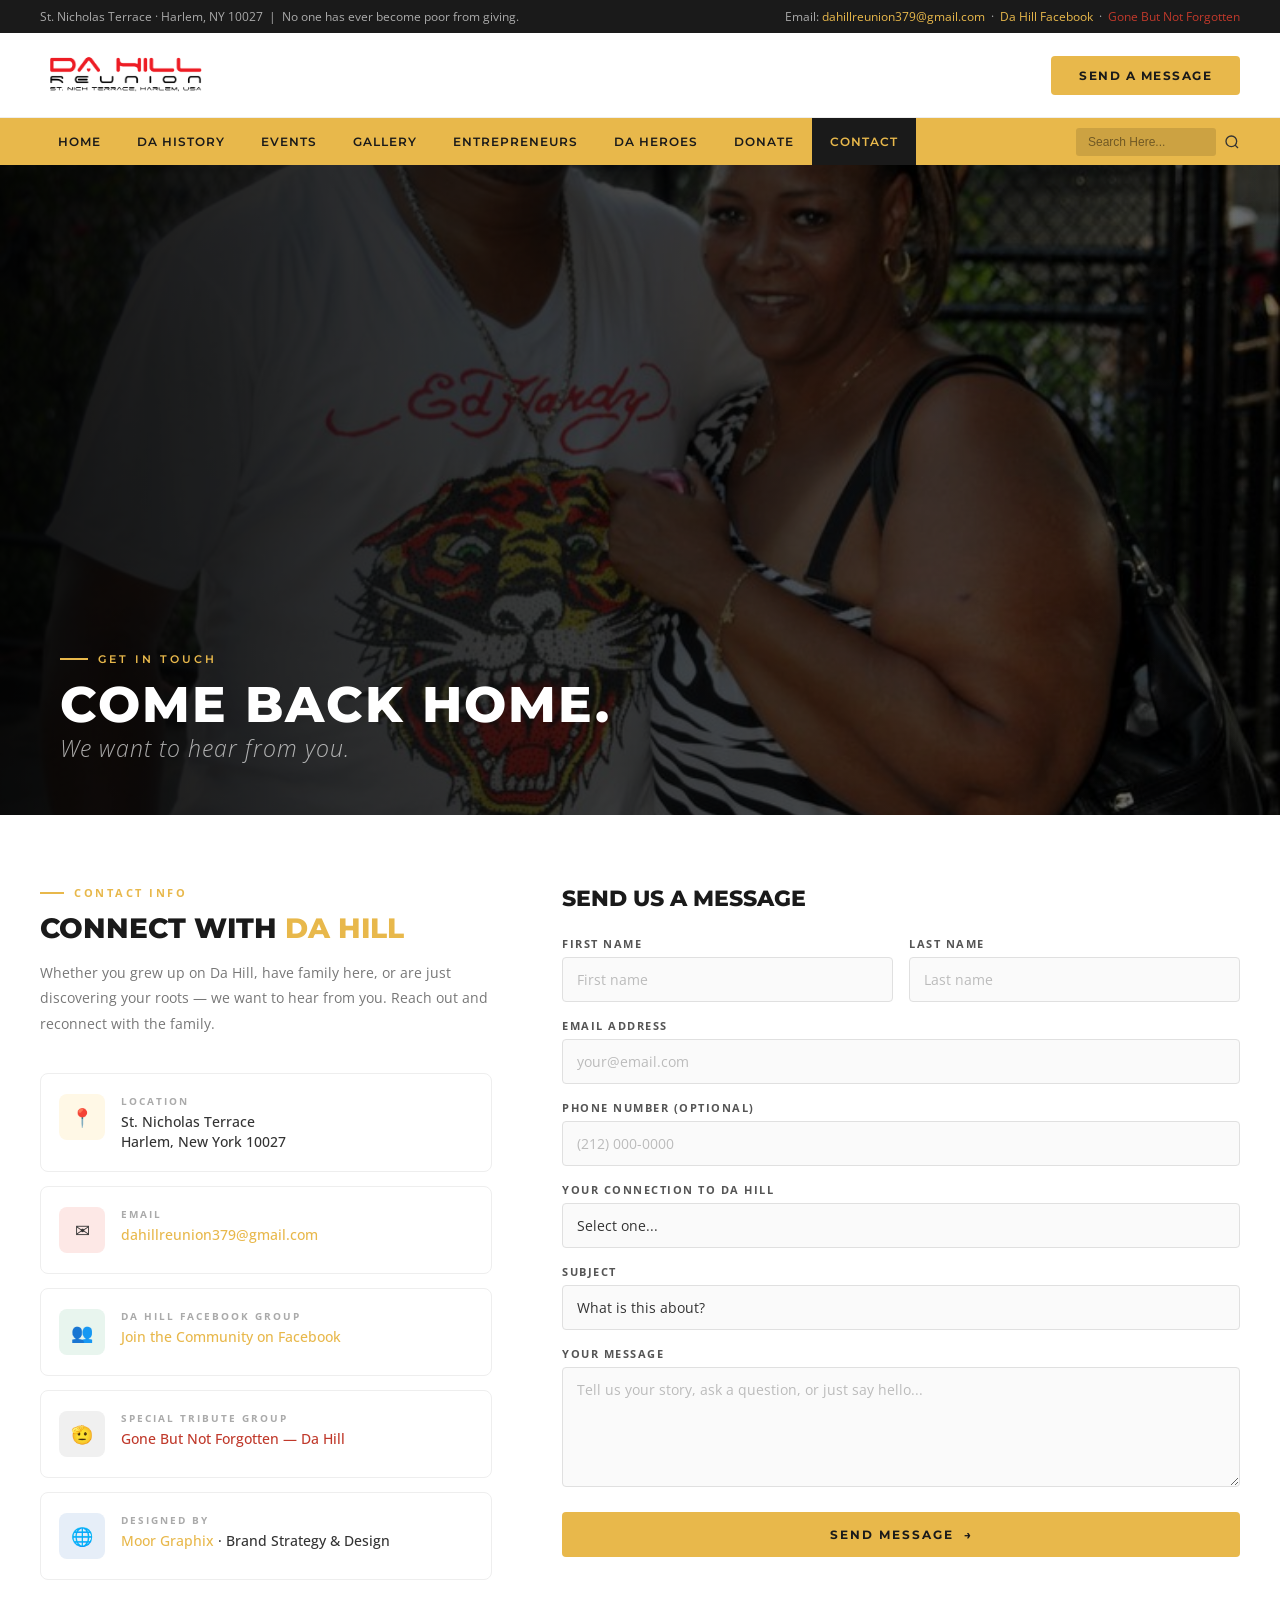
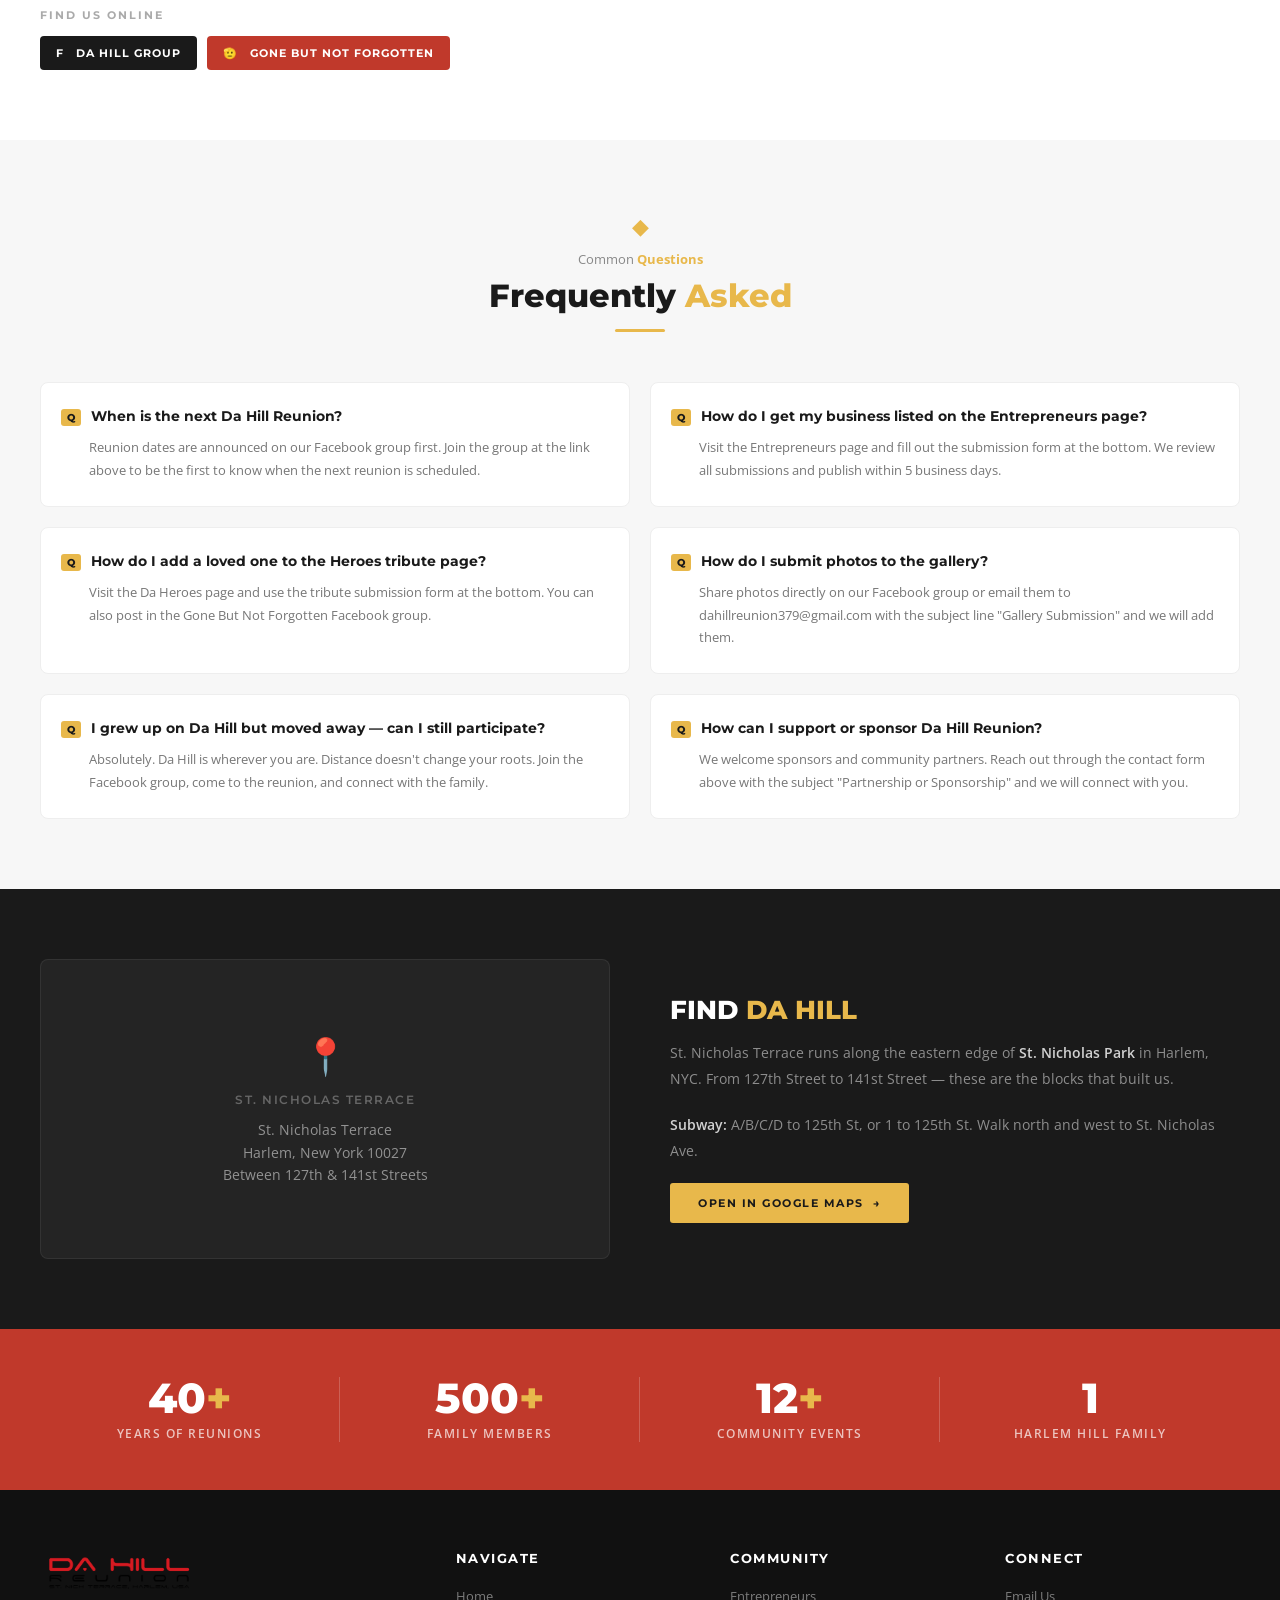
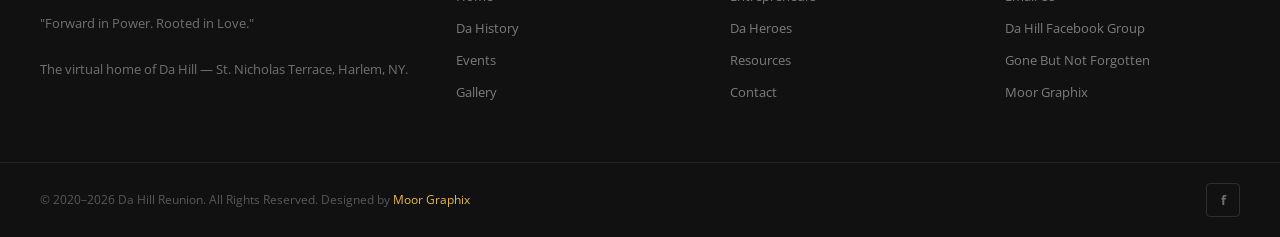
==== pages/contact.html @ cf06244f "Fix carousel paths + donate nav + update email" ====
<!DOCTYPE html>
<html lang="en">
<head>
  <meta charset="UTF-8"/>
  <meta name="viewport" content="width=device-width, initial-scale=1.0"/>
  <meta name="description" content="Contact Da Hill Reunion — Connect with the St. Nicholas Terrace community in Harlem, NY."/>
  <title>Contact — Da Hill Reunion</title>
  <!-- ═══ SEO / AEO / GEO / SCHEMA ═══ -->
  <meta name="robots" content="index, follow, max-snippet:-1, max-image-preview:large, max-video-preview:-1"/>
  <link rel="canonical" href="https://dahillreunion.com/pages/contact.html"/>
  <link rel="icon" type="image/x-icon" href="../favicon.ico"/>
  <link rel="icon" type="image/png" sizes="32x32" href="../images/favicon-32.png"/>
  <link rel="icon" type="image/png" sizes="16x16" href="../images/favicon-16.png"/>
  <link rel="icon" type="image/svg+xml" href="../images/favicon.svg"/>
  <link rel="apple-touch-icon" sizes="180x180" href="../apple-touch-icon.png"/>
  <meta name="theme-color" content="#1a1a1a"/>

  <!-- Open Graph -->
  <meta property="og:type" content="website"/>
  <meta property="og:site_name" content="Da Hill Reunion"/>
  <meta property="og:url" content="https://dahillreunion.com/pages/contact.html"/>
  <meta property="og:title" content="Contact Da Hill Reunion — Connect With St. Nicholas Terrace Harlem"/>
  <meta property="og:description" content="Get in touch with Da Hill Reunion. Connect with the St. Nicholas Terrace community in Harlem, share your story, or learn about the 2026 reunion."/>
  <meta property="og:image" content="https://dahillreunion.com/images/community-hero.jpg"/>
  <meta property="og:image:width" content="1200"/>
  <meta property="og:image:height" content="630"/>
  <meta property="og:locale" content="en_US"/>

  <!-- Twitter Card -->
  <meta name="twitter:card" content="summary_large_image"/>
  <meta name="twitter:title" content="Contact Da Hill Reunion — Connect With St. Nicholas Terrace Harlem"/>
  <meta name="twitter:description" content="Get in touch with Da Hill Reunion. Connect with the St. Nicholas Terrace community in Harlem, share your story, or learn about the 2026 reunion."/>
  <meta name="twitter:image" content="https://dahillreunion.com/images/community-hero.jpg"/>

  <!-- GEO -->
  <meta name="geo.region" content="US-NY"/>
  <meta name="geo.placename" content="Harlem, New York"/>
  <meta name="geo.position" content="40.8199;-73.9514"/>
  <meta name="ICBM" content="40.8199, -73.9514"/>

  <!-- Schema JSON-LD -->
  <script type="application/ld+json">
  {
    "@context":"https://schema.org",
    "@graph":[
      {"@type":"ContactPage","name":"Contact Da Hill Reunion","url":"https://dahillreunion.com/pages/contact.html","publisher":{"@id":"https://dahillreunion.com/#organization"}},
      {"@type":"FAQPage","mainEntity":[
        {"@type":"Question","name":"What community reunions are happening in Harlem?","acceptedAnswer":{"@type":"Answer","text":"The Da Hill Reunion is one of Harlem's premier annual community reunions, held on St. Nicholas Terrace. The 2026 reunion runs August 28-30 featuring live hip-hop with The Treacherous Three and Kool Mo Dee, community gatherings, and family events."}},
        {"@type":"Question","name":"When is the next Da Hill Reunion?","acceptedAnswer":{"@type":"Answer","text":"Da Hill Reunion 2026 is a 3-day weekend event August 28-30, 2026. Friday Meet and Greet at Softrio's Restaurant, Saturday Festival featuring The Treacherous Three with Kool Mo Dee, Sunday Brunch hosted by Stacy Thomas."}},
        {"@type":"Question","name":"Where is St. Nicholas Terrace in Harlem?","acceptedAnswer":{"@type":"Answer","text":"St. Nicholas Terrace, known as Da Hill, runs along the eastern edge of St. Nicholas Park in Harlem, New York City between 127th and 141st Streets."}},
        {"@type":"Question","name":"How can I support Da Hill Reunion?","acceptedAnswer":{"@type":"Answer","text":"You can donate at dahillreunion.com/pages/donate.html. 100% of donations go to the mission — food, music, permits and youth activities — powered by Zeffy with no platform fees."}}
      ]}
    ]}
  </script>
  <!-- ═══ END SEO ═══ -->
  <link rel="stylesheet" href="../css/style.css"/>
  <style>
    .contact-hero {
      position: relative; height: 650px; overflow: hidden;
    }
    .contact-hero img {
      width: 100%; height: 100%; object-fit: cover;
      object-position: center 35%; filter: brightness(0.45);
    }
    .contact-hero-overlay {
      position: absolute; inset: 0;
      background: linear-gradient(to right, rgba(0,0,0,0.85) 0%, rgba(0,0,0,0.3) 60%, transparent 100%);
    }
    .contact-hero-content {
      position: absolute; bottom: 55px; left: 60px; max-width: 560px;
    }
    .contact-hero-tag {
      font-family: 'Montserrat', sans-serif; font-weight: 600;
      font-size: 11px; letter-spacing: 3px; text-transform: uppercase;
      color: #e8b84b; margin-bottom: 14px;
      display: flex; align-items: center; gap: 10px;
    }
    .contact-hero-tag::before { content: ''; display: block; width: 28px; height: 2px; background: #e8b84b; }
    .contact-hero-title {
      font-family: 'Montserrat', sans-serif; font-weight: 800;
      font-size: 50px; color: #fff; line-height: 1.0;
      text-transform: uppercase; letter-spacing: 2px;
    }
    .contact-hero-title em {
      display: block; font-style: italic;
      font-family: 'Open Sans', sans-serif; font-weight: 300;
      font-size: 0.45em; text-transform: none; letter-spacing: 1px;
      color: rgba(255,255,255,0.65); margin-top: 8px;
    }

    /* MAIN CONTACT LAYOUT */
    .contact-main { background: #fff; padding: 70px 0; }
    .contact-layout {
      display: grid; grid-template-columns: 1fr 1.5fr;
      gap: 70px; align-items: start;
      max-width: 1280px; margin: 0 auto; padding: 0 40px;
    }

    /* LEFT INFO */
    .contact-info-col {}
    .contact-info-col h2 {
      font-family: 'Montserrat', sans-serif; font-weight: 800;
      font-size: 28px; color: #1a1a1a; text-transform: uppercase;
      margin-bottom: 14px; line-height: 1.2;
    }
    .contact-info-col h2 em { font-style: normal; color: #e8b84b; }
    .contact-info-col > p {
      font-size: 14px; color: #777; line-height: 1.85; margin-bottom: 36px;
    }

    .contact-info-card {
      display: flex; align-items: flex-start; gap: 16px;
      padding: 20px 18px; border-radius: 8px;
      border: 1px solid #eee; margin-bottom: 14px;
      transition: border-color 0.2s, box-shadow 0.2s;
    }
    .contact-info-card:hover {
      border-color: #e8b84b;
      box-shadow: 0 4px 16px rgba(232,184,75,0.1);
    }
    .contact-info-card-icon {
      width: 46px; height: 46px; border-radius: 8px;
      display: flex; align-items: center; justify-content: center;
      font-size: 18px; flex-shrink: 0;
    }
    .ci-gold  { background: #fff8e6; }
    .ci-red   { background: #fde8e6; }
    .ci-green { background: #e8f5ee; }
    .ci-blue  { background: #e6eef8; }
    .ci-dark  { background: #f0f0f0; }

    .contact-info-card-label {
      font-size: 10px; font-weight: 700; letter-spacing: 2px;
      text-transform: uppercase; color: #aaa; margin-bottom: 4px; display: block;
    }
    .contact-info-card-value {
      font-size: 14px; color: #333; font-weight: 500; line-height: 1.4;
    }
    .contact-info-card-value a { color: #e8b84b; }
    .contact-info-card-value a:hover { text-decoration: underline; }
    .contact-tribute-link {
      color: #c0392b !important;
    }

    /* SOCIAL LINKS */
    .social-section { margin-top: 28px; }
    .social-section h4 {
      font-family: 'Montserrat', sans-serif; font-weight: 700;
      font-size: 11px; letter-spacing: 2px; text-transform: uppercase;
      color: #aaa; margin-bottom: 14px;
    }
    .social-links { display: flex; gap: 10px; flex-wrap: wrap; }
    .social-link {
      display: flex; align-items: center; gap: 8px;
      background: #1a1a1a; color: #fff;
      font-family: 'Montserrat', sans-serif; font-weight: 700;
      font-size: 11px; letter-spacing: 1px; text-transform: uppercase;
      padding: 10px 16px; border-radius: 4px;
      transition: background 0.2s;
    }
    .social-link:hover { background: #e8b84b; color: #1a1a1a; }
    .social-link.tribute { background: #c0392b; }
    .social-link.tribute:hover { background: #a93226; color: #fff; }

    /* FORM */
    .contact-form-col {}
    .contact-form-col h3 {
      font-family: 'Montserrat', sans-serif; font-weight: 800;
      font-size: 22px; color: #1a1a1a; text-transform: uppercase;
      margin-bottom: 24px;
    }
    .form-row { margin-bottom: 16px; }
    .form-row label {
      display: block; font-size: 11px; font-weight: 700;
      letter-spacing: 1.5px; text-transform: uppercase; color: #555; margin-bottom: 6px;
    }
    .form-row input, .form-row textarea, .form-row select {
      width: 100%; background: #fafafa; border: 1px solid #e0e0e0;
      border-radius: 4px; padding: 12px 14px;
      font-family: 'Open Sans', sans-serif; font-size: 14px; color: #333;
      outline: none; transition: border-color 0.2s, box-shadow 0.2s; appearance: none;
    }
    .form-row input:focus, .form-row textarea:focus, .form-row select:focus {
      border-color: #e8b84b; box-shadow: 0 0 0 3px rgba(232,184,75,0.1); background: #fff;
    }
    .form-row textarea { resize: vertical; min-height: 120px; }
    .form-row input::placeholder, .form-row textarea::placeholder { color: #bbb; }
    .form-grid-2 { display: grid; grid-template-columns: 1fr 1fr; gap: 16px; }
    .form-submit {
      width: 100%; background: #e8b84b; color: #1a1a1a; border: none;
      border-radius: 4px; padding: 15px;
      font-family: 'Montserrat', sans-serif; font-weight: 700;
      font-size: 12px; letter-spacing: 2px; text-transform: uppercase;
      cursor: pointer; transition: background 0.2s; margin-top: 4px;
    }
    .form-submit:hover { background: #d4a33a; }
    .form-success {
      display: none; background: #e8f5ee; border: 1px solid #27ae60;
      border-radius: 4px; padding: 16px; margin-top: 16px;
      font-size: 14px; color: #27ae60; font-weight: 600; text-align: center;
    }

    /* FAQ SECTION */
    .faq-section { background: #f7f7f7; padding: 70px 0; }
    .faq-grid {
      display: grid; grid-template-columns: 1fr 1fr;
      gap: 20px; margin-top: 40px;
    }
    .faq-item {
      background: #fff; border: 1px solid #eee; border-radius: 8px;
      padding: 24px 20px; transition: border-color 0.2s;
    }
    .faq-item:hover { border-color: #e8b84b; }
    .faq-q {
      font-family: 'Montserrat', sans-serif; font-weight: 700;
      font-size: 14px; color: #1a1a1a; margin-bottom: 10px;
      display: flex; align-items: flex-start; gap: 10px;
    }
    .faq-q::before {
      content: 'Q'; background: #e8b84b; color: #1a1a1a;
      font-size: 10px; font-weight: 800; padding: 2px 6px;
      border-radius: 3px; flex-shrink: 0; margin-top: 2px;
    }
    .faq-a { font-size: 13px; color: #777; line-height: 1.75; padding-left: 28px; }

    /* MAP PLACEHOLDER */
    .map-section { background: #1a1a1a; padding: 70px 0; }
    .map-inner {
      max-width: 1280px; margin: 0 auto; padding: 0 40px;
      display: grid; grid-template-columns: 1fr 1fr; gap: 60px; align-items: center;
    }
    .map-placeholder {
      background: #242424; border: 1px solid rgba(255,255,255,0.07);
      border-radius: 8px; height: 300px;
      display: flex; flex-direction: column;
      align-items: center; justify-content: center; gap: 12px;
    }
    .map-placeholder-icon { font-size: 36px; color: #e8b84b; }
    .map-placeholder-text {
      font-family: 'Montserrat', sans-serif; font-weight: 600;
      font-size: 12px; letter-spacing: 1.5px; text-transform: uppercase;
      color: rgba(255,255,255,0.3);
    }
    .map-placeholder-addr {
      font-size: 14px; color: rgba(255,255,255,0.5); text-align: center; line-height: 1.6;
    }
    .map-text h3 {
      font-family: 'Montserrat', sans-serif; font-weight: 800;
      font-size: 26px; color: #fff; text-transform: uppercase; margin-bottom: 14px;
    }
    .map-text h3 em { font-style: normal; color: #e8b84b; }
    .map-text p { font-size: 14px; color: rgba(255,255,255,0.5); line-height: 1.85; margin-bottom: 20px; }
    .map-text p strong { color: rgba(255,255,255,0.8); font-weight: 600; }

    /* REVEAL */
    .reveal { opacity: 0; transform: translateY(24px); transition: opacity 0.65s ease, transform 0.65s ease; }
    .reveal.visible { opacity: 1; transform: translateY(0); }
    .reveal-d1 { transition-delay: 0.1s; }

    @media (max-width: 960px) {
      .contact-hero-content { left: 30px; }
      .contact-hero-title { font-size: 36px; }
      .contact-layout { grid-template-columns: 1fr; gap: 48px; }
      .faq-grid { grid-template-columns: 1fr; }
      .map-inner { grid-template-columns: 1fr; gap: 36px; }
    }
    @media (max-width: 600px) {
      .contact-hero { height: 420px; }
      .contact-hero-title { font-size: 28px; }
      .contact-hero-content { left: 20px; }
      .form-grid-2 { grid-template-columns: 1fr; }
      .contact-layout { padding: 0 20px; }
    }
  </style>
</head>
<body>
<a href="#main-content" class="skip-link" style="position:absolute;top:-40px;left:0;background:#e8b84b;color:#1a1a1a;padding:8px 16px;font-family:'Montserrat',sans-serif;font-weight:700;font-size:12px;letter-spacing:1px;text-transform:uppercase;z-index:9999;transition:top 0.2s;" onfocus="this.style.top='0'" onblur="this.style.top='-40px'">Skip to Main Content</a>

<div class="topbar">
  <span>St. Nicholas Terrace &middot; Harlem, NY 10027 &nbsp;|&nbsp; No one has ever become poor from giving.</span>
  <span class="topbar-right">
    Email: <a href="mailto:dahillreunion379@gmail.com">dahillreunion379@gmail.com</a>
    &nbsp;&middot;&nbsp;
    <a href="https://www.facebook.com/groups/391650975569064/" target="_blank" rel="noopener">Da Hill Facebook</a>
    &nbsp;&middot;&nbsp;
    <a href="https://www.facebook.com/groups/718801411593854/" target="_blank" rel="noopener" style="color:#c0392b;">Gone But Not Forgotten</a>
  </span>
</div>

<header class="site-header">
  <a href="../index.html" class="logo">
    <img src="../images/logo.png" alt="Da Hill Reunion" class="logo-img"/>
  </a>
  <a href="#contact-form" class="header-cta">Send a Message</a>
</header>

<nav class="main-nav">
  <div class="nav-inner">
    <!-- Mobile logo -->
    <a href="../index.html" class="nav-mobile-logo" aria-label="Da Hill Reunion Home">
      <img src="../images/logo.png" alt="Da Hill Reunion"/>
    </a>
    <ul class="nav-links" id="navLinks">
      <li><a href="../index.html">Home</a></li>
      <li><a href="history.html">Da History</a></li>
      <li><a href="events.html">Events</a></li>
      <li><a href="gallery.html">Gallery</a></li>
      <li><a href="entrepreneurs.html">Entrepreneurs</a></li>
      <li><a href="heroes.html">Da Heroes</a></li>
      <li><a href="donate.html">Donate</a></li>
      <li><a href="contact.html" class="active">Contact</a></li>
    </ul>
    <div class="nav-search">
      <input type="text" placeholder="Search Here..." aria-label="Search Da Hill Reunion" id="site-search" name="s"/>
      <svg width="16" height="16" viewBox="0 0 24 24" fill="none" stroke="currentColor" stroke-width="2"><circle cx="11" cy="11" r="8"/><path d="m21 21-4.35-4.35"/></svg>
    </div>
    <button class="nav-toggle" id="navToggle" aria-label="Menu">
      <span></span><span></span><span></span>
    </button>
  </div>
</nav>

<main id="main-content">

<!-- HERO -->
<div class="contact-hero">
  <img src="../images/community-couple-crown.jpg" alt="Da Hill Contact"/>
  <div class="contact-hero-overlay"></div>
  <div class="contact-hero-content">
    <div class="contact-hero-tag">Get In Touch</div>
    <h1 class="contact-hero-title">
      Come Back Home.
      <em>We want to hear from you.</em>
    </h1>
  </div>
</div>

<!-- MAIN CONTACT -->
<section class="contact-main" id="contact-form">
  <div class="contact-layout">

    <!-- LEFT -->
    <div class="contact-info-col reveal">
      <div class="section-label" style="display:flex;align-items:center;gap:10px;font-size:11px;font-weight:700;letter-spacing:2.5px;text-transform:uppercase;color:#e8b84b;margin-bottom:12px;">
        <span style="width:24px;height:2px;background:#e8b84b;display:inline-block;"></span>
        Contact Info
      </div>
      <h2>Connect With <em>Da Hill</em></h2>
      <p>Whether you grew up on Da Hill, have family here, or are just discovering your roots — we want to hear from you. Reach out and reconnect with the family.</p>

      <div class="contact-info-card">
        <div class="contact-info-card-icon ci-gold">&#128205;</div>
        <div>
          <span class="contact-info-card-label">Location</span>
          <div class="contact-info-card-value">St. Nicholas Terrace<br>Harlem, New York 10027</div>
        </div>
      </div>

      <div class="contact-info-card">
        <div class="contact-info-card-icon ci-red">&#9993;</div>
        <div>
          <span class="contact-info-card-label">Email</span>
          <div class="contact-info-card-value"><a href="mailto:dahillreunion379@gmail.com">dahillreunion379@gmail.com</a></div>
        </div>
      </div>

      <div class="contact-info-card">
        <div class="contact-info-card-icon ci-green">&#128101;</div>
        <div>
          <span class="contact-info-card-label">Da Hill Facebook Group</span>
          <div class="contact-info-card-value"><a href="https://www.facebook.com/groups/391650975569064/" target="_blank" rel="noopener">Join the Community on Facebook</a></div>
        </div>
      </div>

      <div class="contact-info-card">
        <div class="contact-info-card-icon ci-dark">&#129761;</div>
        <div>
          <span class="contact-info-card-label">Special Tribute Group</span>
          <div class="contact-info-card-value"><a href="https://www.facebook.com/groups/718801411593854/" target="_blank" rel="noopener" class="contact-tribute-link">Gone But Not Forgotten — Da Hill</a></div>
        </div>
      </div>

      <div class="contact-info-card">
        <div class="contact-info-card-icon ci-blue">&#127760;</div>
        <div>
          <span class="contact-info-card-label">Designed By</span>
          <div class="contact-info-card-value"><a href="https://www.moorgraphix.com" target="_blank" rel="noopener">Moor Graphix</a> · Brand Strategy &amp; Design</div>
        </div>
      </div>

      <div class="social-section">
        <h4>Find Us Online</h4>
        <div class="social-links">
          <a href="https://www.facebook.com/groups/391650975569064/" target="_blank" rel="noopener" class="social-link">f &nbsp; Da Hill Group</a>
          <a href="https://www.facebook.com/groups/718801411593854/" target="_blank" rel="noopener" class="social-link tribute">&#129761; &nbsp; Gone But Not Forgotten</a>
        </div>
      </div>
    </div>

    <!-- FORM -->
    <div class="contact-form-col reveal reveal-d1">
      <h3>Send Us a Message</h3>
      <form action="https://formspree.io/f/mjgdkwvg" method="POST" id="contact-form-el">
      <div class="form-grid-2">
        <div class="form-row"><label for="contact-first">First Name</label><input type="text" id="contact-first" name="first_name" placeholder="First name" autocomplete="given-name"/></div>
        <div class="form-row"><label for="contact-last">Last Name</label><input type="text" id="contact-last" name="last_name" placeholder="Last name" autocomplete="family-name"/></div>
      </div>
      <div class="form-row"><label for="contact-email">Email Address</label><input type="email" id="contact-email" name="email" placeholder="your@email.com" autocomplete="email"/></div>
      <div class="form-row"><label for="contact-phone">Phone Number (Optional)</label><input type="tel" id="contact-phone" name="phone" placeholder="(212) 000-0000" autocomplete="tel"/></div>
      <div class="form-row">
        <label for="contact-connection">Your Connection to Da Hill</label>
        <select id="contact-connection" name="connection">
          <option value="" disabled selected>Select one...</option>
          <option>Grew up on Da Hill</option>
          <option>Family member of a resident</option>
          <option>Friend of the community</option>
          <option>Discovering my roots</option>
          <option>Community organization or partner</option>
          <option>Media inquiry</option>
          <option>Other</option>
        </select>
      </div>
      <div class="form-row">
        <label for="contact-subject">Subject</label>
        <select id="contact-subject" name="subject">
          <option value="" disabled selected>What is this about?</option>
          <option>General inquiry</option>
          <option>Reunion information</option>
          <option>Entrepreneur listing</option>
          <option>Hero tribute submission</option>
          <option>Photo submission</option>
          <option>Community resource</option>
          <option>Partnership or sponsorship</option>
          <option>Other</option>
        </select>
      </div>
      <div class="form-row"><label for="contact-message">Your Message</label><textarea id="contact-message" name="message" placeholder="Tell us your story, ask a question, or just say hello..."></textarea></div>
      <input type="hidden" name="_subject" value="New Message — Da Hill Reunion Contact"/>
        <input type="hidden" name="_next" value="https://dahillreunion.com/pages/contact.html?success=true"/>
        <button type="submit" class="form-submit">Send Message &nbsp;&#8594;</button>
      <div class="form-success" id="contactSuccess" style="display:none;">&#10003; &nbsp; Message received! We will be in touch within 3–5 business days.</div>
      </form>
    </div>
  </div>
</section>

<!-- FAQ -->
<section class="faq-section">
  <div class="section-wrap">
    <div class="section-header reveal">
      <div class="section-icon">&#9670;</div>
      <p class="section-tag">Common <strong>Questions</strong></p>
      <h2 class="section-title">Frequently <em>Asked</em></h2>
      <div class="section-divider"></div>
    </div>
    <div class="faq-grid">
      <div class="faq-item reveal">
        <div class="faq-q">When is the next Da Hill Reunion?</div>
        <p class="faq-a">Reunion dates are announced on our Facebook group first. Join the group at the link above to be the first to know when the next reunion is scheduled.</p>
      </div>
      <div class="faq-item reveal reveal-d1">
        <div class="faq-q">How do I get my business listed on the Entrepreneurs page?</div>
        <p class="faq-a">Visit the Entrepreneurs page and fill out the submission form at the bottom. We review all submissions and publish within 5 business days.</p>
      </div>
      <div class="faq-item reveal">
        <div class="faq-q">How do I add a loved one to the Heroes tribute page?</div>
        <p class="faq-a">Visit the Da Heroes page and use the tribute submission form at the bottom. You can also post in the Gone But Not Forgotten Facebook group.</p>
      </div>
      <div class="faq-item reveal reveal-d1">
        <div class="faq-q">How do I submit photos to the gallery?</div>
        <p class="faq-a">Share photos directly on our Facebook group or email them to dahillreunion379@gmail.com with the subject line "Gallery Submission" and we will add them.</p>
      </div>
      <div class="faq-item reveal">
        <div class="faq-q">I grew up on Da Hill but moved away — can I still participate?</div>
        <p class="faq-a">Absolutely. Da Hill is wherever you are. Distance doesn't change your roots. Join the Facebook group, come to the reunion, and connect with the family.</p>
      </div>
      <div class="faq-item reveal reveal-d1">
        <div class="faq-q">How can I support or sponsor Da Hill Reunion?</div>
        <p class="faq-a">We welcome sponsors and community partners. Reach out through the contact form above with the subject "Partnership or Sponsorship" and we will connect with you.</p>
      </div>
    </div>
  </div>
</section>

<!-- MAP SECTION -->
<section class="map-section">
  <div class="map-inner">
    <div class="reveal">
      <div class="map-placeholder">
        <div class="map-placeholder-icon">&#128205;</div>
        <div class="map-placeholder-text">St. Nicholas Terrace</div>
        <div class="map-placeholder-addr">St. Nicholas Terrace<br>Harlem, New York 10027<br>Between 127th &amp; 141st Streets</div>
      </div>
    </div>
    <div class="map-text reveal reveal-d1">
      <h3>Find <em>Da Hill</em></h3>
      <p>
        St. Nicholas Terrace runs along the eastern edge of <strong>St. Nicholas Park</strong> in Harlem, NYC. From 127th Street to 141st Street — these are the blocks that built us.
      </p>
      <p>
        <strong>Subway:</strong> A/B/C/D to 125th St, or 1 to 125th St. Walk north and west to St. Nicholas Ave.
      </p>
      <a href="https://maps.google.com/?q=St+Nicholas+Terrace+Harlem+New+York" target="_blank" rel="noopener" class="btn btn-gold">Open in Google Maps &nbsp;&#8594;</a>
    </div>
  </div>
</section>

<!-- STATS -->
<section class="stats-strip">
  <div class="stats-inner">
    <div class="stat-item"><div class="stat-num">40<span class="stat-plus">+</span></div><div class="stat-label">Years of Reunions</div></div>
    <div class="stat-item"><div class="stat-num">500<span class="stat-plus">+</span></div><div class="stat-label">Family Members</div></div>
    <div class="stat-item"><div class="stat-num">12<span class="stat-plus">+</span></div><div class="stat-label">Community Events</div></div>
    <div class="stat-item"><div class="stat-num">1</div><div class="stat-label">Harlem Hill Family</div></div>
  </div>
</section>

</main>

<footer>
  <div class="footer-top">
    <div>
      <span class="footer-brand-logo"><img src="../images/logo.png" alt="Da Hill Reunion"/></span>
      <p class="footer-brand-desc">"Forward in Power. Rooted in Love."<br><br>The virtual home of Da Hill — St. Nicholas Terrace, Harlem, NY.</p>
    </div>
    <div class="footer-col"><p class="footer-col-heading">Navigate</p><ul><li><a href="../index.html">Home</a></li><li><a href="history.html">Da History</a></li><li><a href="events.html">Events</a></li><li><a href="gallery.html">Gallery</a></li></ul></div>
    <div class="footer-col"><p class="footer-col-heading">Community</p><ul><li><a href="entrepreneurs.html">Entrepreneurs</a></li><li><a href="heroes.html">Da Heroes</a></li><li><a href="../index.html#resources">Resources</a></li><li><a href="contact.html">Contact</a></li></ul></div>
    <div class="footer-col"><p class="footer-col-heading">Connect</p><ul>
      <li><a href="mailto:dahillreunion379@gmail.com">Email Us</a></li>
      <li><a href="https://www.facebook.com/groups/391650975569064/" target="_blank" rel="noopener">Da Hill Facebook Group</a></li>
      <li><a href="https://www.facebook.com/groups/718801411593854/" target="_blank" rel="noopener">Gone But Not Forgotten</a></li>
      <li><a href="https://www.moorgraphix.com" target="_blank" rel="noopener">Moor Graphix</a></li>
    </ul></div>
  </div>
  <div class="footer-bottom">
    <p class="footer-copy">&copy; 2020&ndash;2026 Da Hill Reunion. All Rights Reserved. Designed by <a href="https://www.moorgraphix.com" target="_blank" rel="noopener">Moor Graphix</a></p>
    <div class="footer-social"><a href="https://www.facebook.com/groups/391650975569064/" target="_blank" rel="noopener" aria-label="Facebook">f</a></div>
  </div>
</footer>

<script src="../js/main.js"></script>
<script>
  function submitContact(e) {
    e.preventDefault();
    const s = document.getElementById('contactSuccess');
    s.style.display = 'block';
    s.scrollIntoView({ behavior: 'smooth', block: 'nearest' });
  }
</script>
<script>
  // Formspree success handler
  (function() {
    if (window.location.search.includes('success=true')) {
      const msgs = document.querySelectorAll('.form-success, .mf-success');
      msgs.forEach(m => {
        m.style.display = 'block';
        m.scrollIntoView({ behavior: 'smooth', block: 'nearest' });
      });
      // Clean URL
      window.history.replaceState({}, '', window.location.pathname);
    }
  })();</script>
</body>
</html>
---- css/style.css ----
/* ═══════════════════════════════════════
   DA HILL REUNION — Global Stylesheet
   sidartifax-cpu.github.io/dahillreunion
═══════════════════════════════════════ */

@import url('https://fonts.googleapis.com/css2?family=Montserrat:wght@400;500;600;700;800&family=Open+Sans:ital,wght@0,300;0,400;0,600;1,400&display=swap');

*, *::before, *::after { box-sizing: border-box; margin: 0; padding: 0; }
html { scroll-behavior: smooth; }
body {
  font-family: 'Open Sans', sans-serif;
  font-weight: 400;
  color: #333;
  background: #fff;
  overflow-x: hidden;
}
img { display: block; max-width: 100%; }
a { text-decoration: none; color: inherit; }

/* ── VARIABLES ── */
:root {
  --gold:    #e8b84b;
  --gold-dk: #d4a33a;
  --red:     #c0392b;
  --green:   #27ae60;
  --navy:    #2c3e6b;
  --ink:     #1a1a1a;
  --smoke:   #777;
  --light:   #f7f7f7;
  --border:  #eee;
}

/* ── TOP BAR ── */
.topbar {
  background: var(--ink);
  color: #aaa;
  font-size: 12px;
  padding: 8px 40px;
  display: flex;
  justify-content: space-between;
  align-items: center;
  gap: 1rem;
}
.topbar a { color: var(--gold); }
.topbar a:hover { text-decoration: underline; }

/* ── HEADER ── */
.site-header {
  background: #fff;
  padding: 16px 40px;
  display: flex;
  align-items: center;
  justify-content: space-between;
  border-bottom: 1px solid var(--border);
}
.logo { display: flex; align-items: center; gap: 0; }
.logo-img {
  height: 52px;
  width: auto;
  display: block;
  /* logo is red on black — sits naturally on white header */
}
/* Keep fallback text hidden when image loads */
.logo-text { display: none; }
.header-cta {
  background: var(--gold); color: var(--ink);
  font-family: 'Montserrat', sans-serif;
  font-weight: 700; font-size: 12px;
  letter-spacing: 1.5px; text-transform: uppercase;
  padding: 12px 28px; border-radius: 4px;
  transition: background 0.2s;
}
.header-cta:hover { background: var(--gold-dk); }

/* ── NAV ── */
.main-nav {
  background: var(--gold);
  position: sticky; top: 0; z-index: 100;
  box-shadow: none;
  transition: box-shadow 0.3s;
}
.main-nav.scrolled { box-shadow: 0 4px 20px rgba(0,0,0,0.15); }
.nav-inner {
  display: flex; align-items: center;
  justify-content: space-between;
  padding: 0 40px;
  max-width: 1280px; margin: 0 auto;
}
.nav-links { display: flex; list-style: none; }
.nav-links a {
  display: block; padding: 16px 18px;
  font-family: 'Montserrat', sans-serif;
  font-weight: 600; font-size: 12px;
  letter-spacing: 1px; text-transform: uppercase;
  color: var(--ink); transition: background 0.2s, color 0.2s;
}
.nav-links a:hover,
.nav-links a.active { background: var(--ink); color: var(--gold); }
.nav-search { display: flex; align-items: center; gap: 8px; }
.nav-search input {
  background: rgba(0,0,0,0.12); border: none;
  border-radius: 3px; padding: 7px 12px;
  font-size: 12px; color: var(--ink); outline: none; width: 140px;
}
.nav-search input::placeholder { color: rgba(0,0,0,0.45); }
.nav-toggle {
  display: none; background: none; border: none;
  cursor: pointer; padding: 10px 0;
  flex-direction: column; gap: 5px;
}
.nav-toggle span {
  display: block; width: 22px; height: 2px;
  background: var(--ink); border-radius: 2px;
  transition: all 0.3s;
}
.nav-toggle.open span:nth-child(1) { transform: translateY(7px) rotate(45deg); }
.nav-toggle.open span:nth-child(2) { opacity: 0; }
.nav-toggle.open span:nth-child(3) { transform: translateY(-7px) rotate(-45deg); }

/* ── SECTION SHARED ── */
.section-wrap { max-width: 1280px; margin: 0 auto; padding: 0 40px; }
.section-header { text-align: center; margin-bottom: 50px; }
.section-icon { font-size: 22px; color: var(--gold); margin-bottom: 10px; }
.section-tag { font-size: 13px; color: #888; margin-bottom: 8px; }
.section-tag strong { color: var(--gold); }
.section-title {
  font-family: 'Montserrat', sans-serif;
  font-weight: 800; font-size: 32px; color: var(--ink);
}
.section-title em { font-style: normal; color: var(--gold); }
.section-divider {
  width: 50px; height: 3px;
  background: var(--gold); margin: 14px auto 0; border-radius: 2px;
}

/* ── PAGE HERO BANNER (inner pages) ── */
.page-hero {
  background: var(--ink);
  padding: 60px 40px;
  text-align: center;
  position: relative;
  overflow: hidden;
}
.page-hero::before {
  content: '';
  position: absolute; inset: 0;
  background: linear-gradient(135deg, rgba(232,184,75,0.08) 0%, transparent 60%);
  pointer-events: none;
}
.page-hero h1 {
  font-family: 'Montserrat', sans-serif;
  font-weight: 800; font-size: 40px;
  color: #fff; letter-spacing: 1px;
  text-transform: uppercase;
  position: relative; z-index: 1;
}
.page-hero h1 em { font-style: normal; color: var(--gold); }
.page-hero p {
  font-size: 14px; color: rgba(255,255,255,0.55);
  margin-top: 10px; position: relative; z-index: 1;
}
.breadcrumb {
  display: flex; align-items: center; justify-content: center;
  gap: 8px; margin-top: 14px;
  font-size: 12px; color: rgba(255,255,255,0.4);
  position: relative; z-index: 1;
}
.breadcrumb a { color: var(--gold); }
.breadcrumb a:hover { text-decoration: underline; }
.breadcrumb span { color: rgba(255,255,255,0.25); }

/* ── BUTTONS ── */
.btn {
  display: inline-flex; align-items: center; gap: 8px;
  font-family: 'Montserrat', sans-serif;
  font-weight: 700; font-size: 11px;
  letter-spacing: 1.5px; text-transform: uppercase;
  padding: 13px 28px; border-radius: 3px;
  border: none; cursor: pointer; transition: all 0.2s;
}
.btn-gold { background: var(--gold); color: var(--ink); }
.btn-gold:hover { background: var(--gold-dk); }
.btn-dark { background: var(--ink); color: #fff; }
.btn-dark:hover { background: #333; }
.btn-outline { background: transparent; color: #fff; border: 2px solid #fff; }
.btn-outline:hover { background: var(--gold); border-color: var(--gold); color: var(--ink); }
.btn-outline-dark { background: transparent; color: var(--ink); border: 2px solid var(--ink); }
.btn-outline-dark:hover { background: var(--ink); color: #fff; }

/* ── STATS STRIP ── */
.stats-strip { background: var(--red); padding: 48px 0; }
.stats-inner {
  display: grid; grid-template-columns: repeat(4, 1fr);
  max-width: 1280px; margin: 0 auto; padding: 0 40px;
}
.stat-item { text-align: center; padding: 0 20px; border-right: 1px solid rgba(255,255,255,0.2); }
.stat-item:last-child { border-right: none; }
.stat-num {
  font-family: 'Montserrat', sans-serif;
  font-weight: 800; font-size: 42px;
  color: #fff; line-height: 1; margin-bottom: 6px;
}
.stat-plus { color: var(--gold); }
.stat-label {
  font-size: 12px; font-weight: 600;
  letter-spacing: 1.5px; text-transform: uppercase;
  color: rgba(255,255,255,0.7);
}

/* ── FOOTER ── */
footer { background: #111; padding: 60px 0 0; }
.footer-top {
  display: grid; grid-template-columns: 1.6fr 1fr 1fr 1fr;
  gap: 40px; max-width: 1280px; margin: 0 auto;
  padding: 0 40px 50px;
  border-bottom: 1px solid rgba(255,255,255,0.07);
}
.footer-brand-logo {
  display: block;
  margin-bottom: 14px;
}
.footer-brand-logo img {
  height: 48px;
  width: auto;
  opacity: 0.9;
}
.footer-brand-desc {
  font-size: 13px; color: rgba(255,255,255,0.4); line-height: 1.8;
}
.footer-col-heading {
  font-family: 'Montserrat', sans-serif; font-weight: 700;
  font-size: 13px; letter-spacing: 1.5px; text-transform: uppercase;
  color: #fff; margin-bottom: 18px; margin-top: 0;
}
/* legacy h4 support */
.footer-col h4 {
  font-family: 'Montserrat', sans-serif; font-weight: 700;
  font-size: 13px; letter-spacing: 1.5px; text-transform: uppercase;
  color: #fff; margin-bottom: 18px;
}
.footer-col ul { list-style: none; }
.footer-col li { margin-bottom: 10px; }
.footer-col a { font-size: 13px; color: rgba(255,255,255,0.45); transition: color 0.2s; }
.footer-col a:hover { color: var(--gold); }
.footer-bottom {
  display: flex; align-items: center; justify-content: space-between;
  flex-wrap: wrap; gap: 12px;
  max-width: 1280px; margin: 0 auto; padding: 20px 40px;
}
.footer-copy { font-size: 12px; color: rgba(255,255,255,0.3); }
.footer-copy a { color: var(--gold); }
.footer-social { display: flex; gap: 8px; }
.footer-social a {
  width: 34px; height: 34px; border-radius: 4px;
  border: 1px solid rgba(255,255,255,0.12);
  display: flex; align-items: center; justify-content: center;
  font-size: 13px; font-weight: 700; color: rgba(255,255,255,0.4);
  transition: all 0.2s;
}
.footer-social a:hover { background: var(--gold); border-color: var(--gold); color: var(--ink); }

/* ── RESPONSIVE ── */
@media (max-width: 960px) {
  .topbar { padding: 8px 20px; }
  .site-header { padding: 14px 20px; }
  .nav-inner { padding: 0 20px; }
  .nav-toggle { display: flex; }
  .nav-links {
    display: none; position: absolute; top: 100%; left: 0; right: 0;
    background: var(--gold); flex-direction: column; z-index: 200;
  }
  .nav-links.open { display: flex; }
  .nav-links a { padding: 14px 20px; border-bottom: 1px solid rgba(0,0,0,0.08); }
  .nav-search { display: none; }
  .stats-inner { grid-template-columns: 1fr 1fr; gap: 24px; }
  .stat-item { border-right: none; }
  .footer-top { grid-template-columns: 1fr 1fr; gap: 28px; }
  .section-wrap { padding: 0 20px; }
}
@media (max-width: 600px) {
  .topbar .topbar-right { display: none; }
  .footer-top { grid-template-columns: 1fr; }
  .footer-bottom { flex-direction: column; text-align: center; }
  .stats-inner { grid-template-columns: 1fr 1fr; }
  .page-hero h1 { font-size: 28px; }
}

/* ── MOBILE NAV — logo left, hamburger right ── */
@media (max-width: 960px) {
  .nav-inner {
    display: flex;
    align-items: center;
    justify-content: space-between;
    padding: 0 20px;
    height: 100%;
    width: 100%;
  }
  .nav-mobile-logo {
    display: flex !important;
    align-items: center;
  }
  .nav-mobile-logo img {
    height: 36px;
    width: auto;
    display: block;
  }
  .nav-toggle {
    display: flex;
    margin-left: auto;
    order: 3;
  }
  .nav-links {
    order: 2;
  }
  .nav-search {
    display: none !important;
  }
}
@media (min-width: 961px) {
  .nav-mobile-logo { display: none !important; }
}
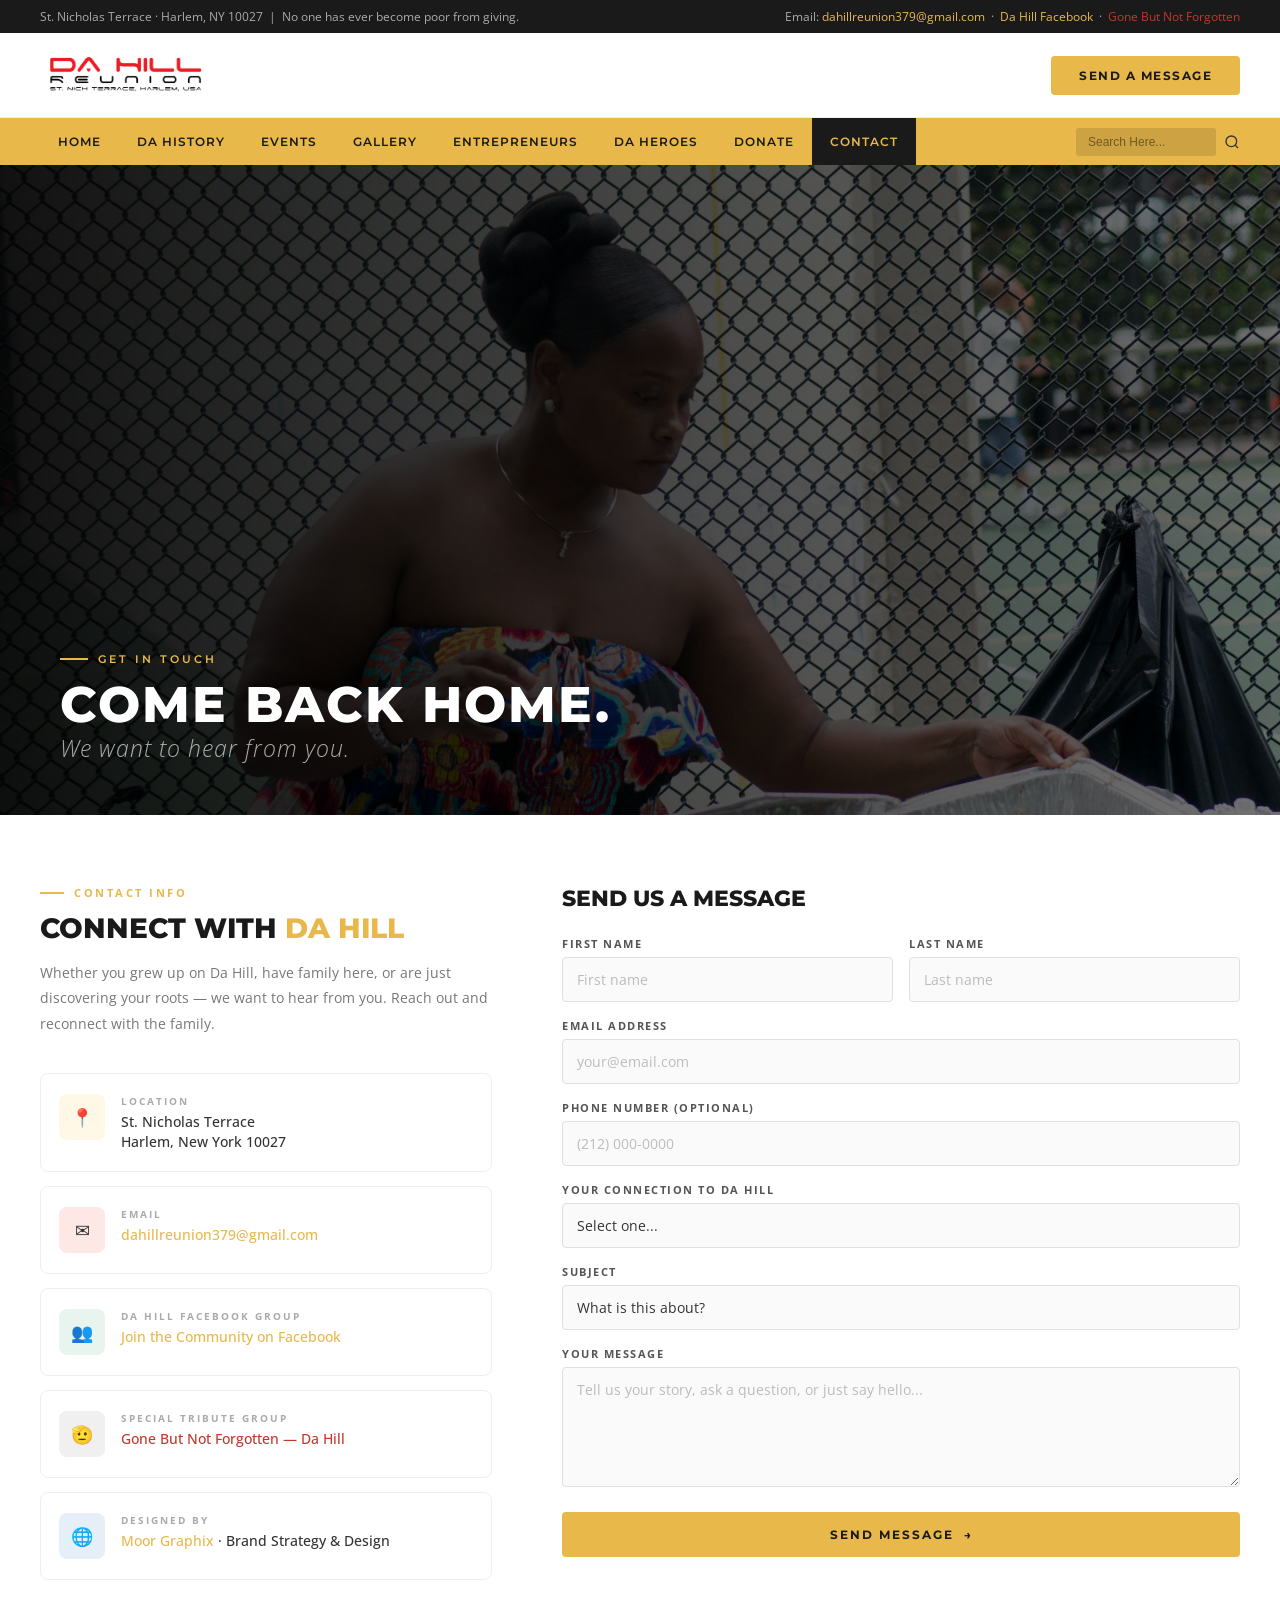
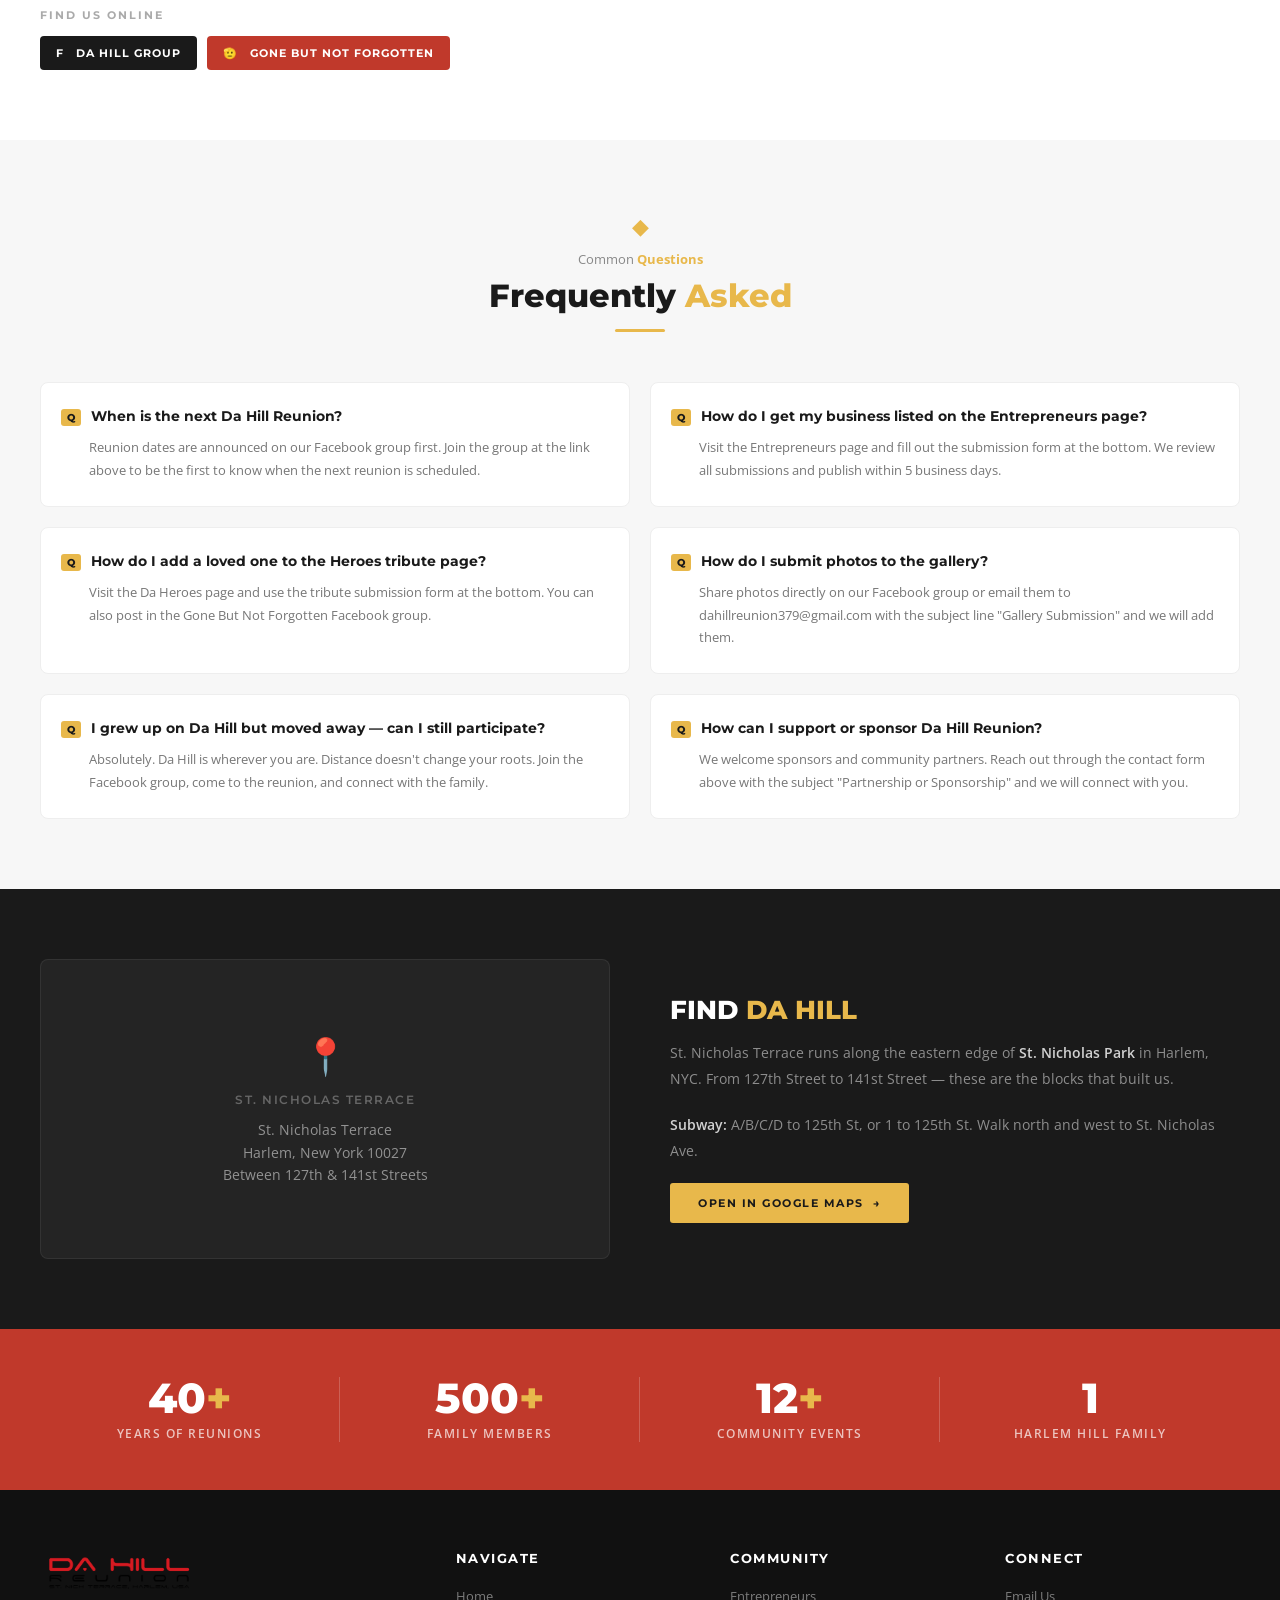
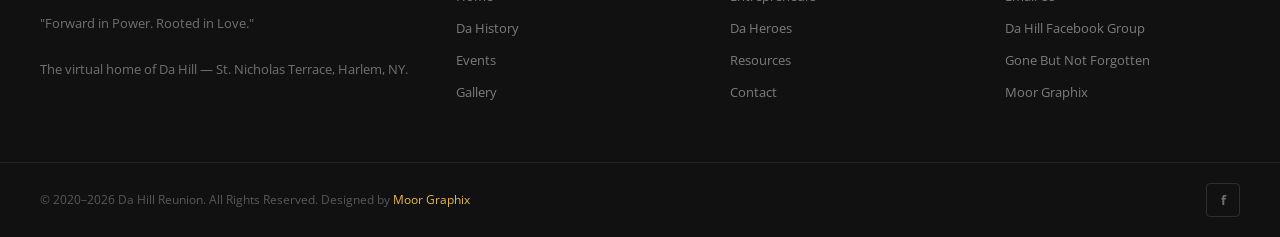
==== commit ac24d4ad: "commit hero image change" ====
--- a/pages/contact.html
+++ b/pages/contact.html
@@ -324,7 +324,7 @@
 
 <!-- HERO -->
 <div class="contact-hero">
-  <img src="../images/community-couple-crown.jpg" alt="Da Hill Contact"/>
+  <img src="../images/gallery-1.jpg" alt="Da Hill Contact"/>
   <div class="contact-hero-overlay"></div>
   <div class="contact-hero-content">
     <div class="contact-hero-tag">Get In Touch</div>
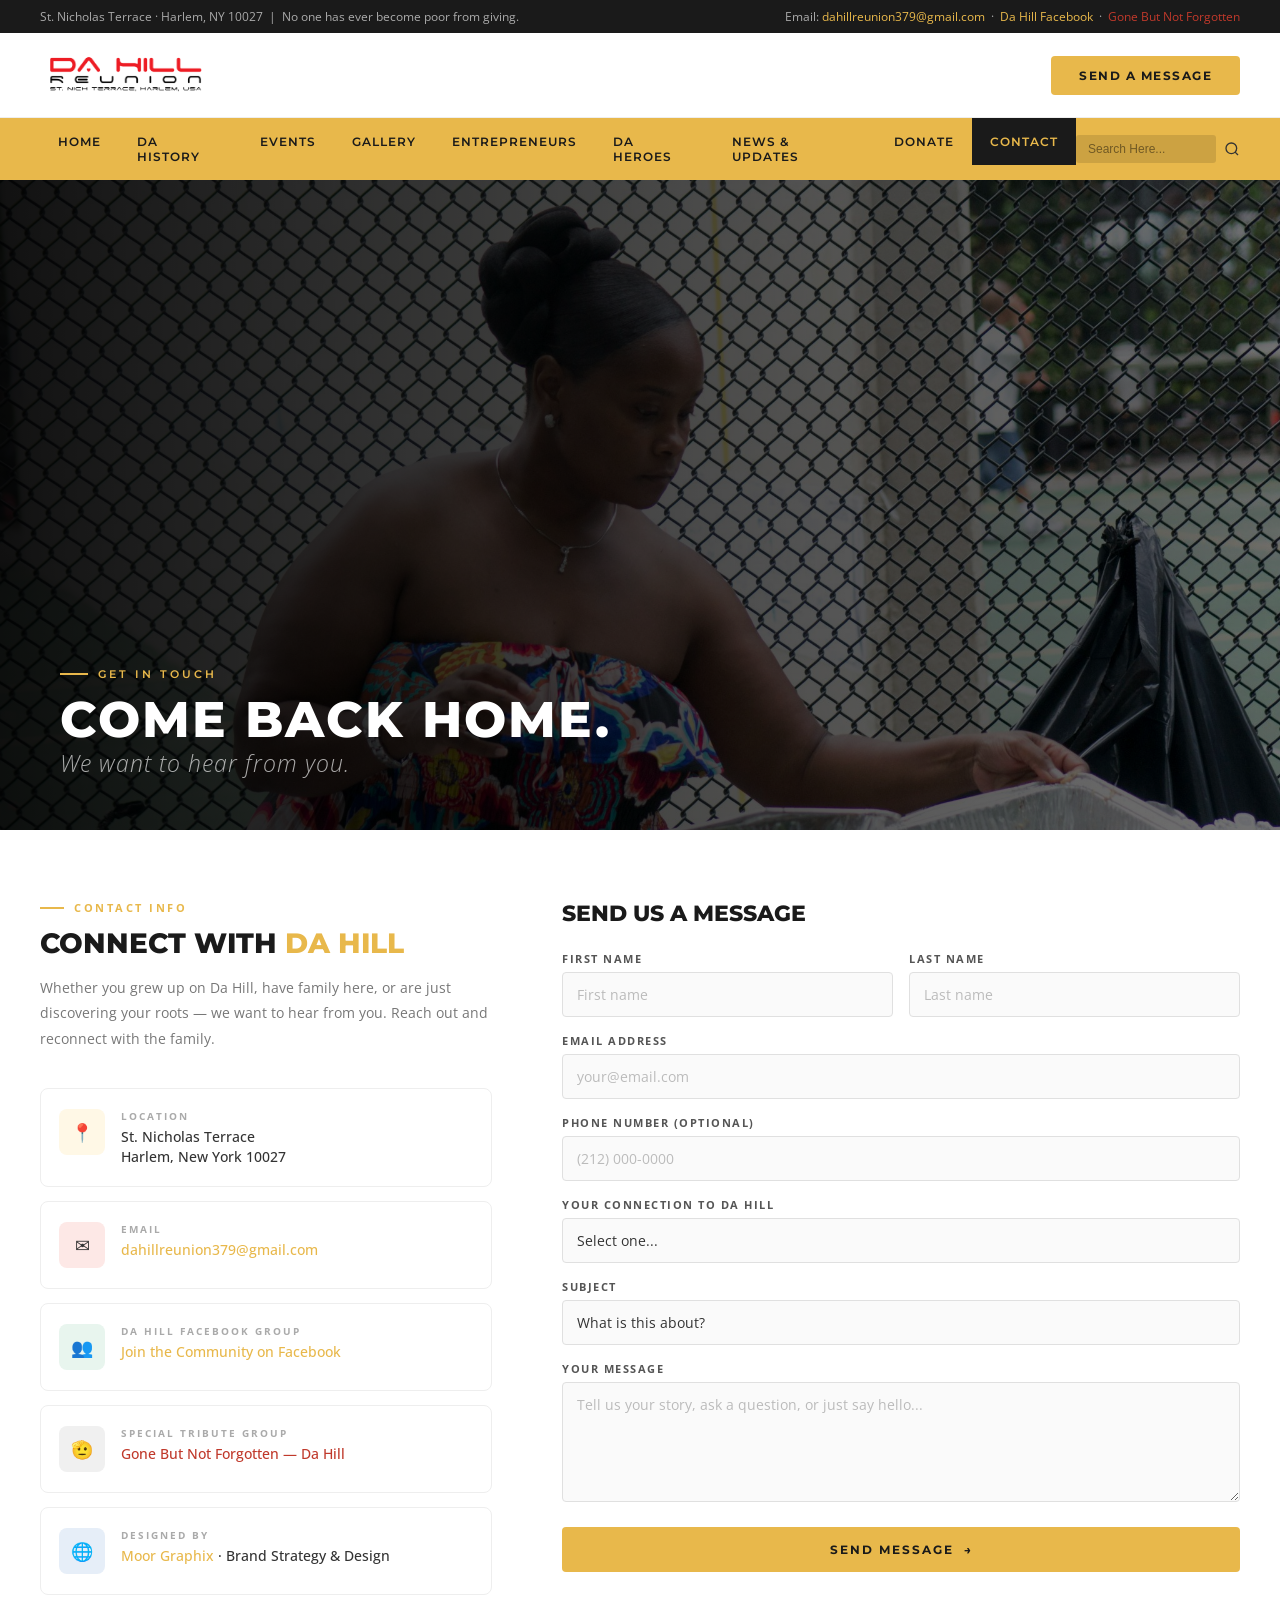
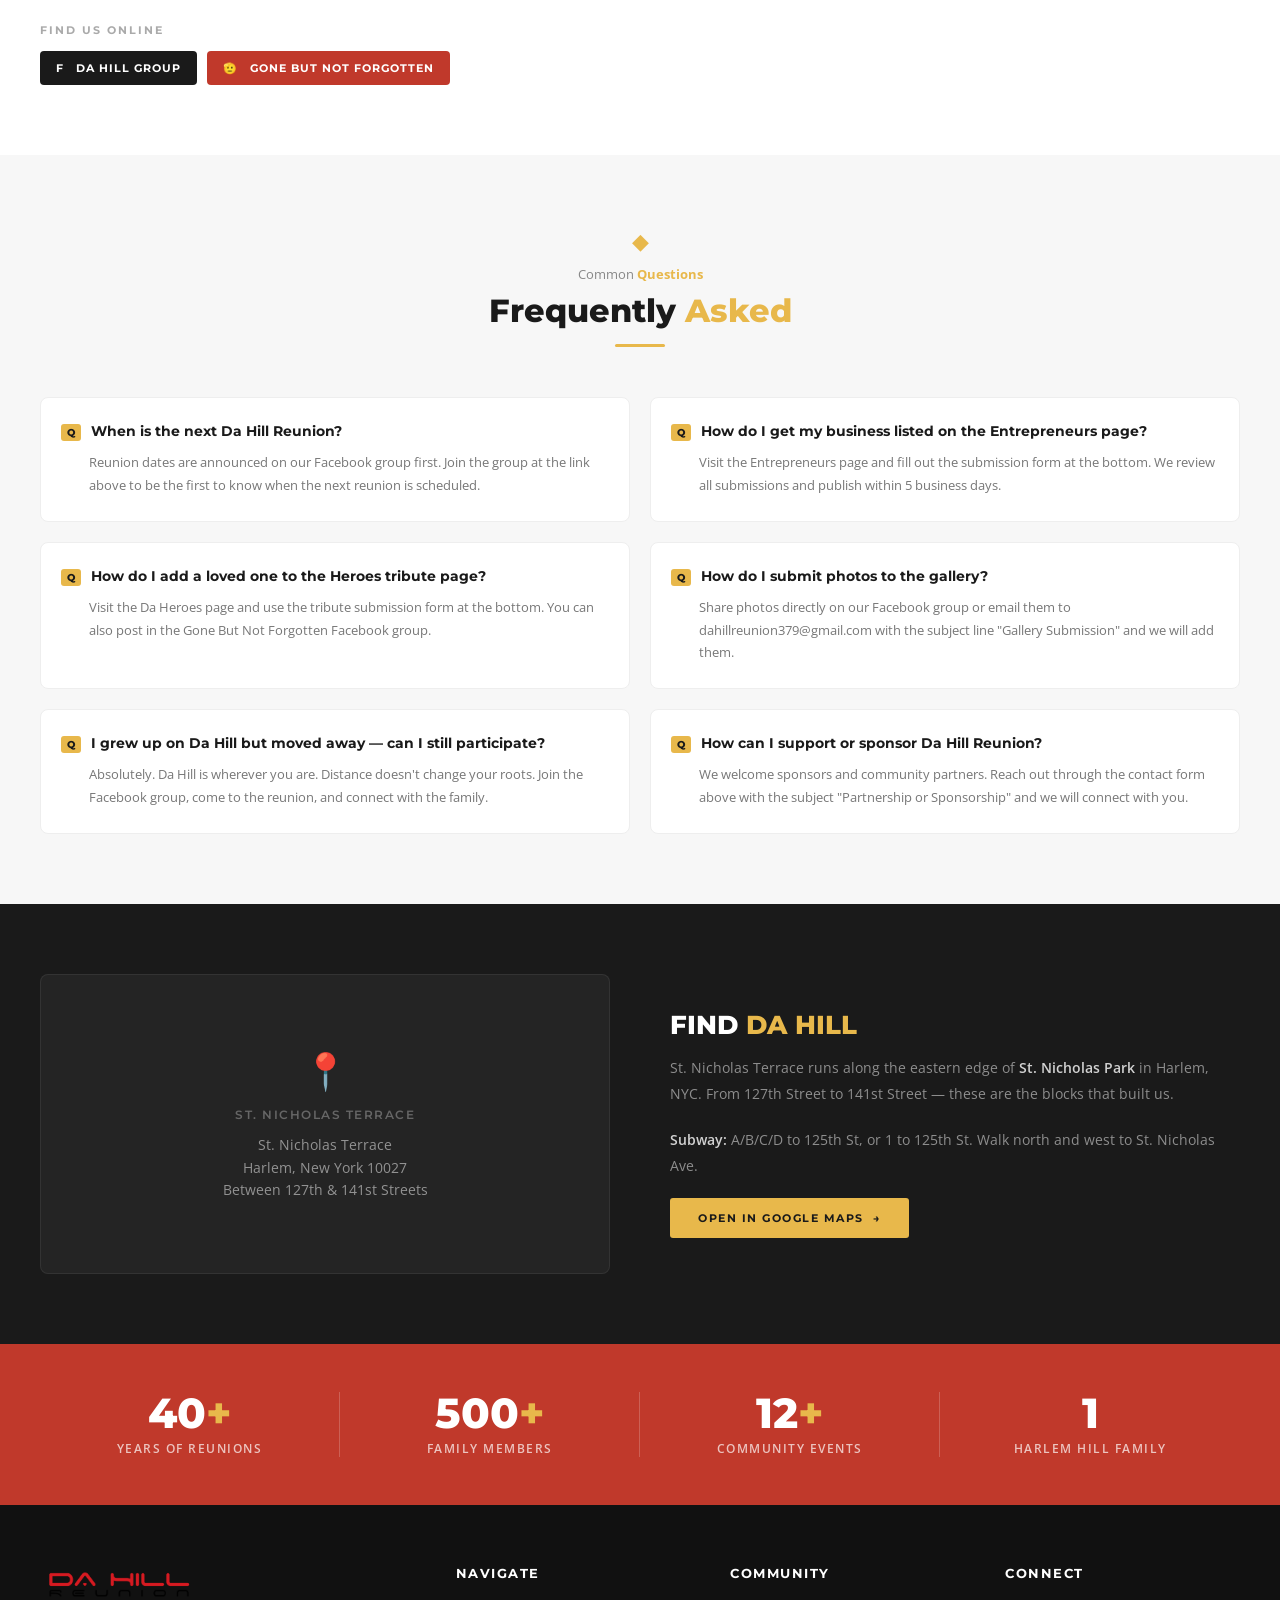
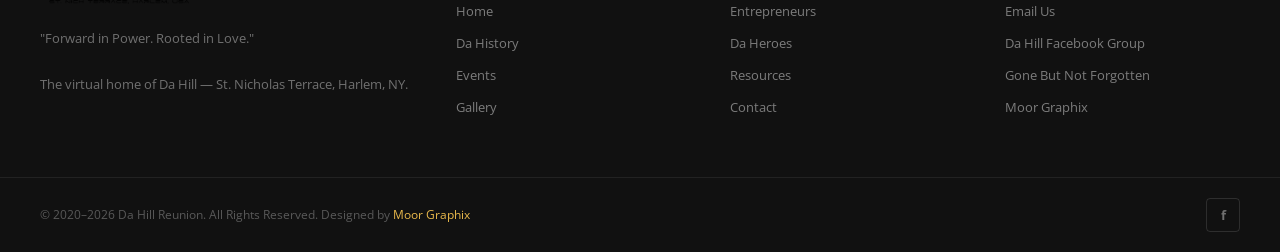
==== commit a1815d26: "commit all" ====
--- a/pages/contact.html
+++ b/pages/contact.html
@@ -307,6 +307,7 @@
       <li><a href="gallery.html">Gallery</a></li>
       <li><a href="entrepreneurs.html">Entrepreneurs</a></li>
       <li><a href="heroes.html">Da Heroes</a></li>
+      <li><a href="news.html">News &amp; Updates</a></li>
       <li><a href="donate.html">Donate</a></li>
       <li><a href="contact.html" class="active">Contact</a></li>
     </ul>
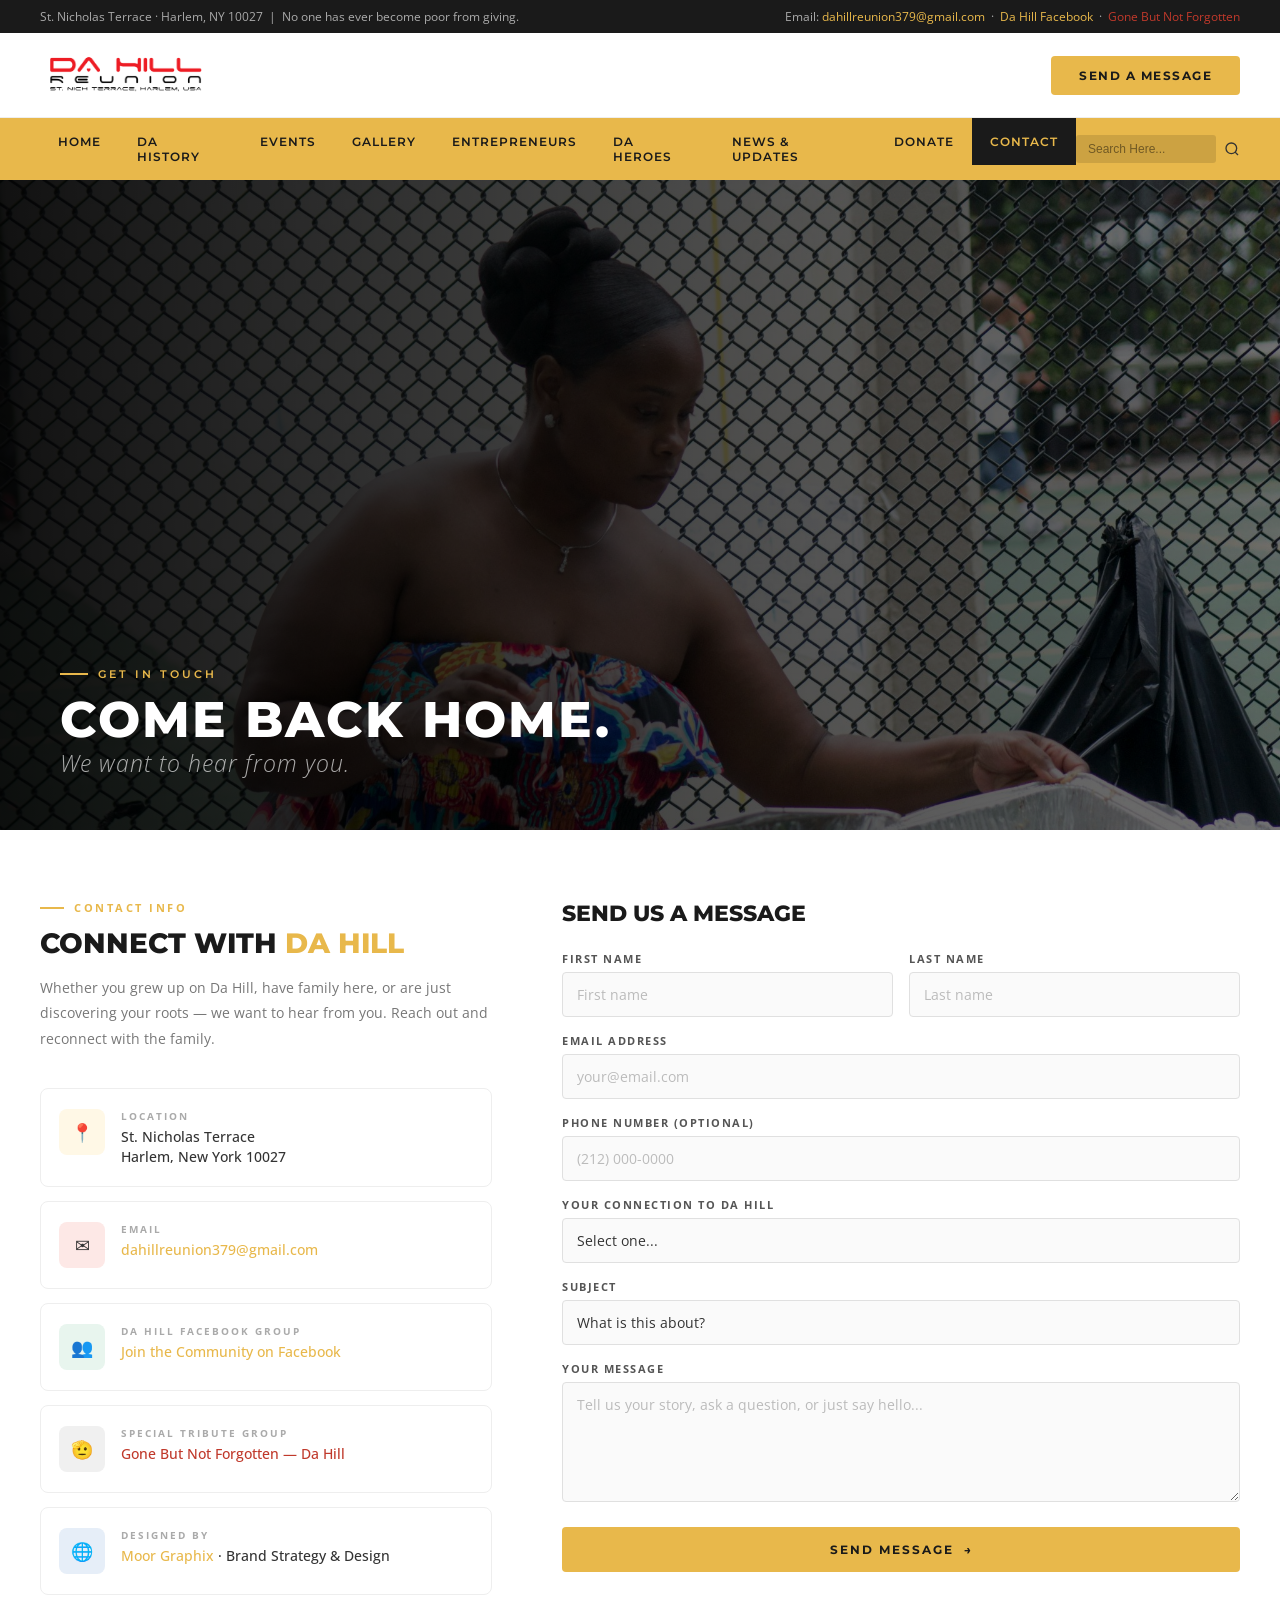
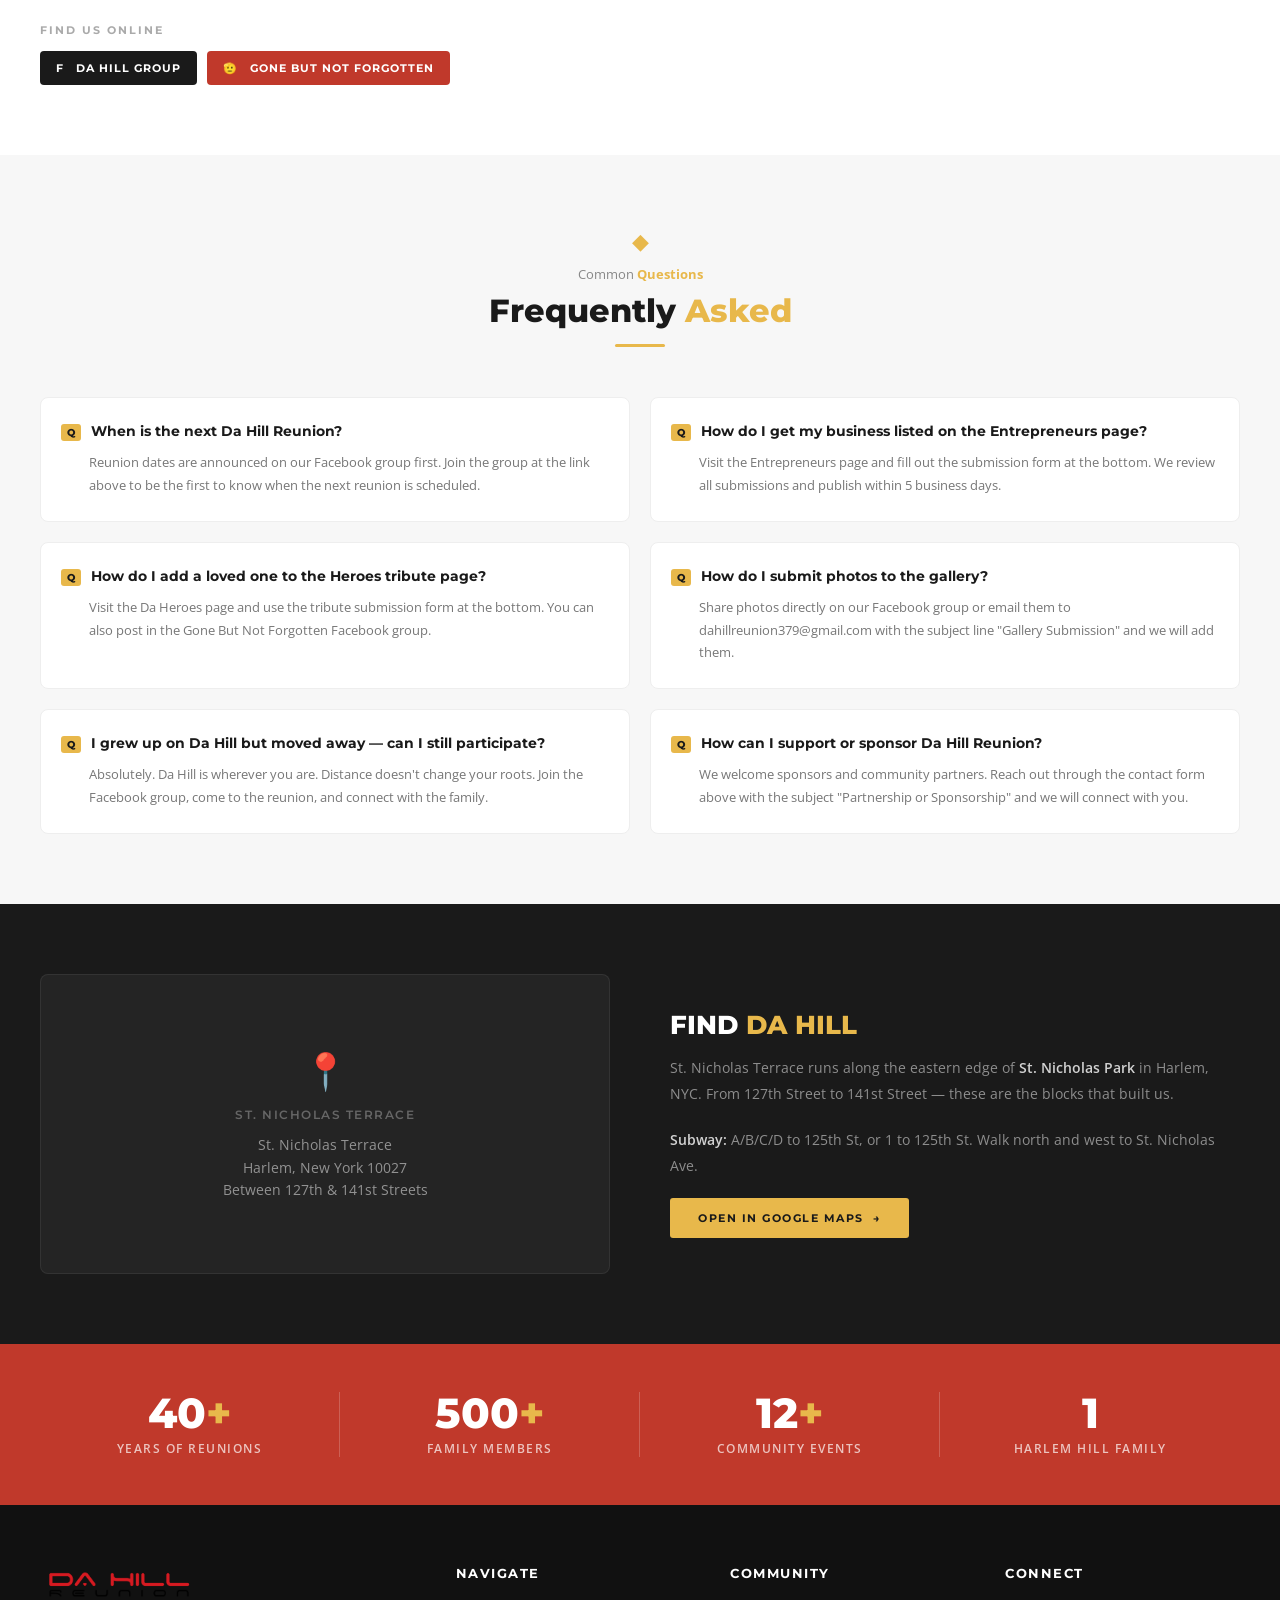
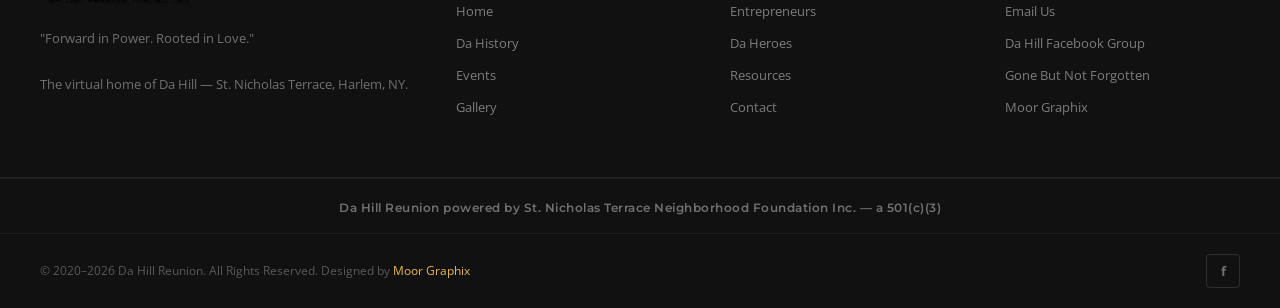
==== commit b12b9502: "commit all files" ====
--- a/pages/contact.html
+++ b/pages/contact.html
@@ -533,6 +533,11 @@
       <li><a href="https://www.moorgraphix.com" target="_blank" rel="noopener">Moor Graphix</a></li>
     </ul></div>
   </div>
+  <div style="text-align:center;padding:16px 40px;border-top:1px solid rgba(255,255,255,0.05);border-bottom:1px solid rgba(255,255,255,0.05);">
+    <a href="donate.html" style="font-family:'Montserrat',sans-serif;font-weight:600;font-size:12px;color:rgba(255,255,255,0.4);letter-spacing:0.5px;text-decoration:none;transition:color 0.2s;" onmouseover="this.style.color='#e8b84b'" onmouseout="this.style.color='rgba(255,255,255,0.4)'">
+      Da Hill Reunion powered by St. Nicholas Terrace Neighborhood Foundation Inc. &mdash; a 501(c)(3)
+    </a>
+  </div>
   <div class="footer-bottom">
     <p class="footer-copy">&copy; 2020&ndash;2026 Da Hill Reunion. All Rights Reserved. Designed by <a href="https://www.moorgraphix.com" target="_blank" rel="noopener">Moor Graphix</a></p>
     <div class="footer-social"><a href="https://www.facebook.com/groups/391650975569064/" target="_blank" rel="noopener" aria-label="Facebook">f</a></div>
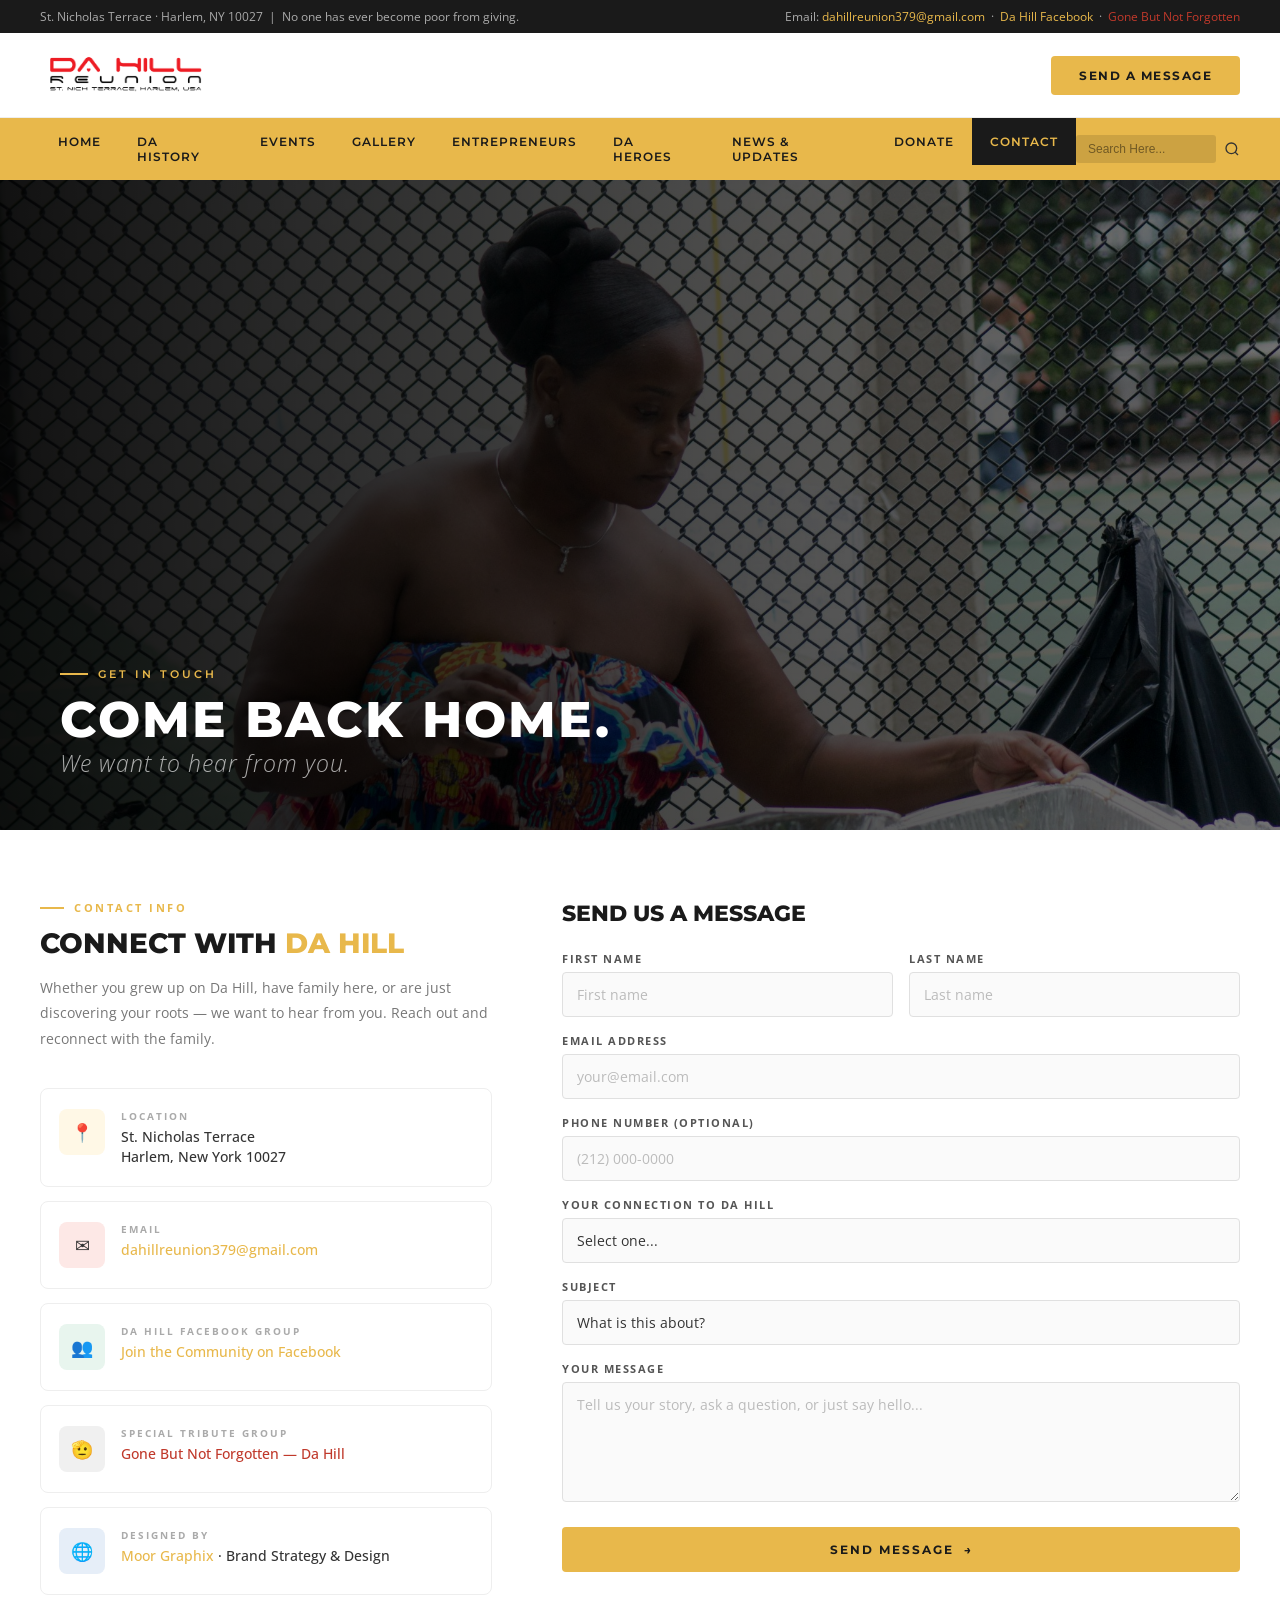
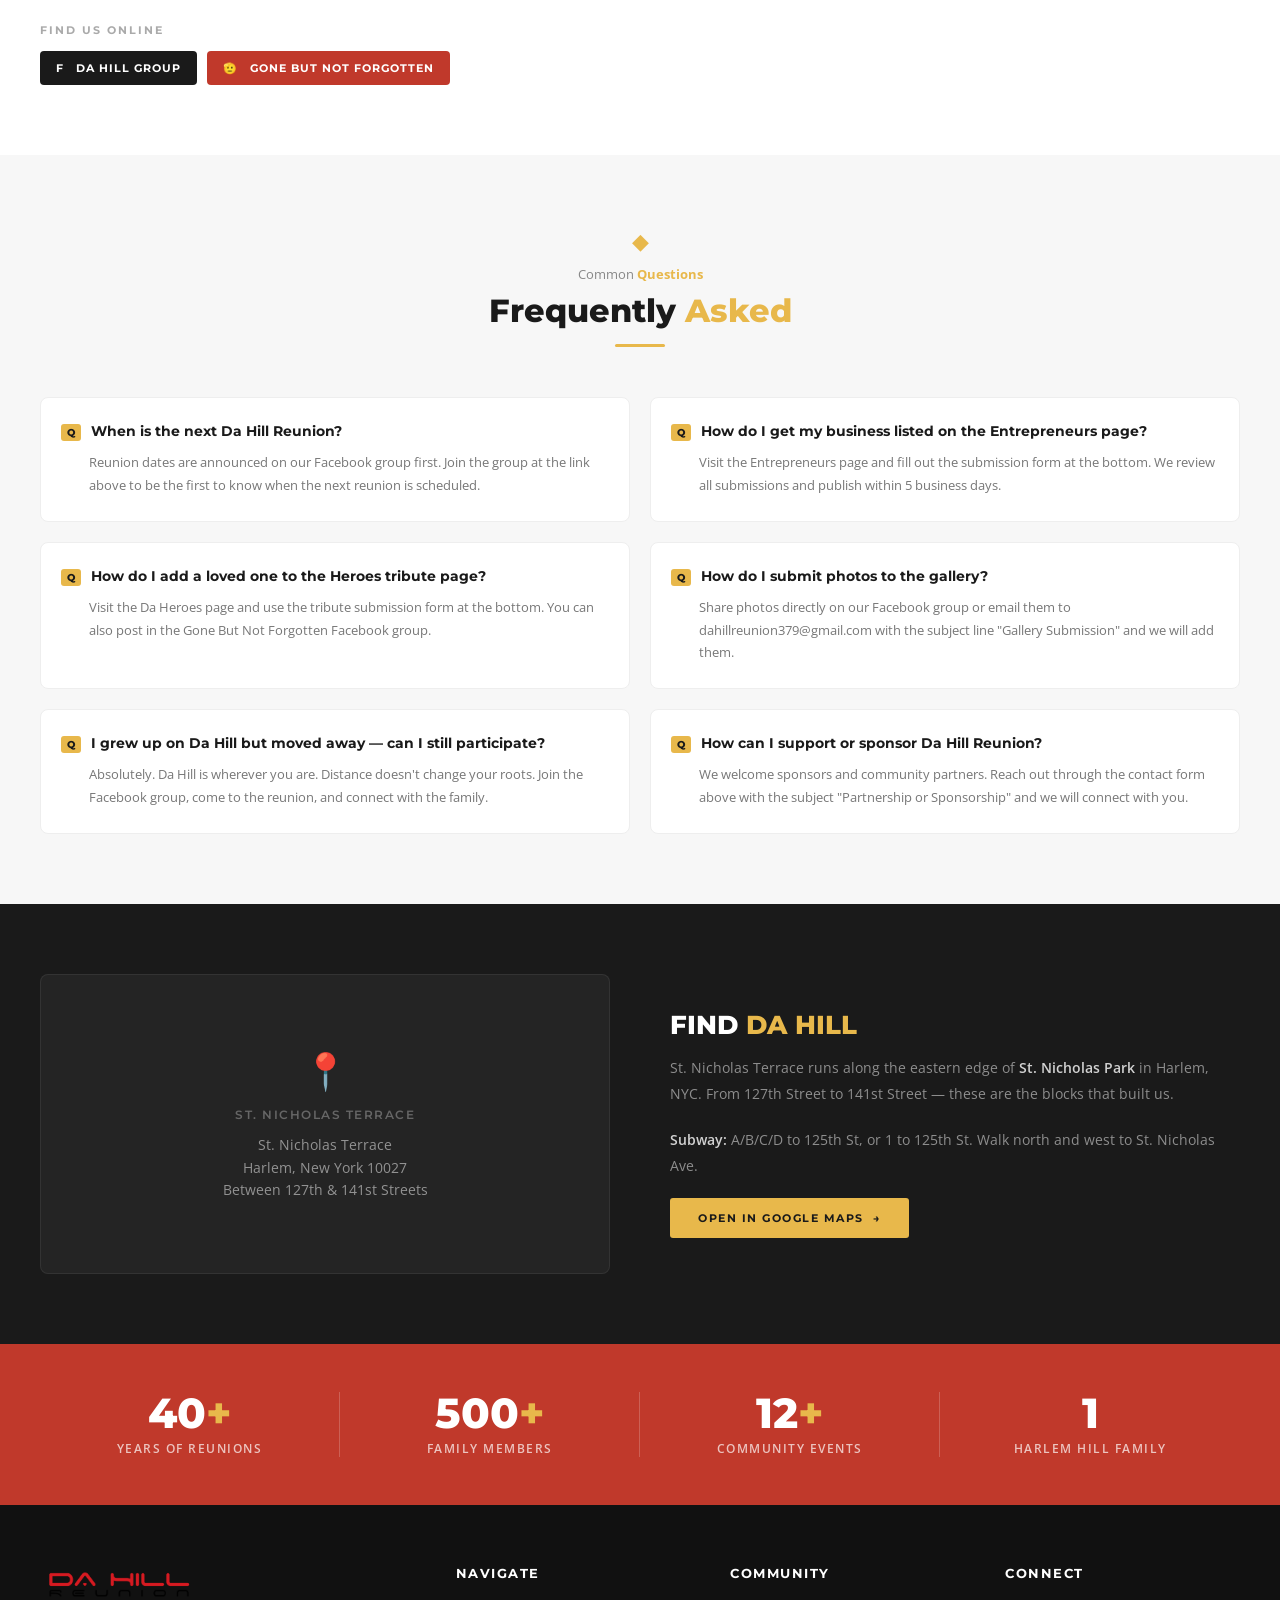
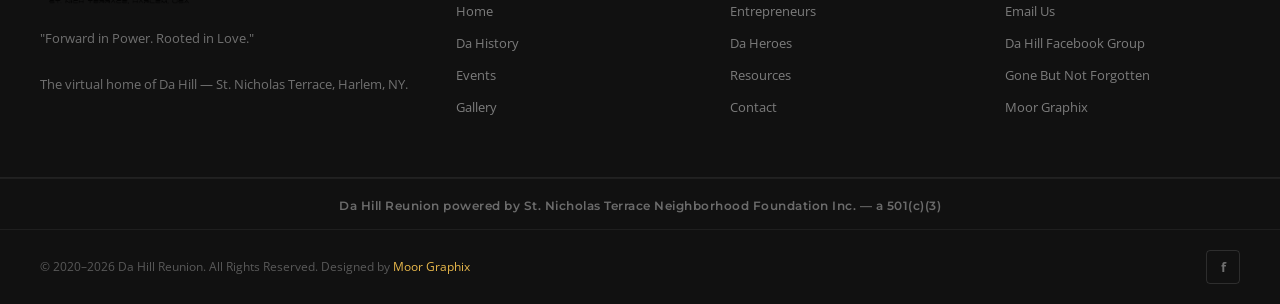
==== commit 4e5efbc4: "commit all" ====
--- a/pages/contact.html
+++ b/pages/contact.html
@@ -533,10 +533,8 @@
       <li><a href="https://www.moorgraphix.com" target="_blank" rel="noopener">Moor Graphix</a></li>
     </ul></div>
   </div>
-  <div style="text-align:center;padding:16px 40px;border-top:1px solid rgba(255,255,255,0.05);border-bottom:1px solid rgba(255,255,255,0.05);">
-    <a href="donate.html" style="font-family:'Montserrat',sans-serif;font-weight:600;font-size:12px;color:rgba(255,255,255,0.4);letter-spacing:0.5px;text-decoration:none;transition:color 0.2s;" onmouseover="this.style.color='#e8b84b'" onmouseout="this.style.color='rgba(255,255,255,0.4)'">
-      Da Hill Reunion powered by St. Nicholas Terrace Neighborhood Foundation Inc. &mdash; a 501(c)(3)
-    </a>
+  <div style="border-top:1px solid rgba(255,255,255,0.06);border-bottom:1px solid rgba(255,255,255,0.06);padding:14px 40px;text-align:center;">
+    <a href="donate.html" style="font-family:'Montserrat',sans-serif;font-weight:600;font-size:12px;color:rgba(255,255,255,0.38);letter-spacing:0.5px;text-decoration:none;" onmouseover="this.style.color='#e8b84b'" onmouseout="this.style.color='rgba(255,255,255,0.38)'">Da Hill Reunion powered by St. Nicholas Terrace Neighborhood Foundation Inc. &mdash; a 501(c)(3)</a>
   </div>
   <div class="footer-bottom">
     <p class="footer-copy">&copy; 2020&ndash;2026 Da Hill Reunion. All Rights Reserved. Designed by <a href="https://www.moorgraphix.com" target="_blank" rel="noopener">Moor Graphix</a></p>
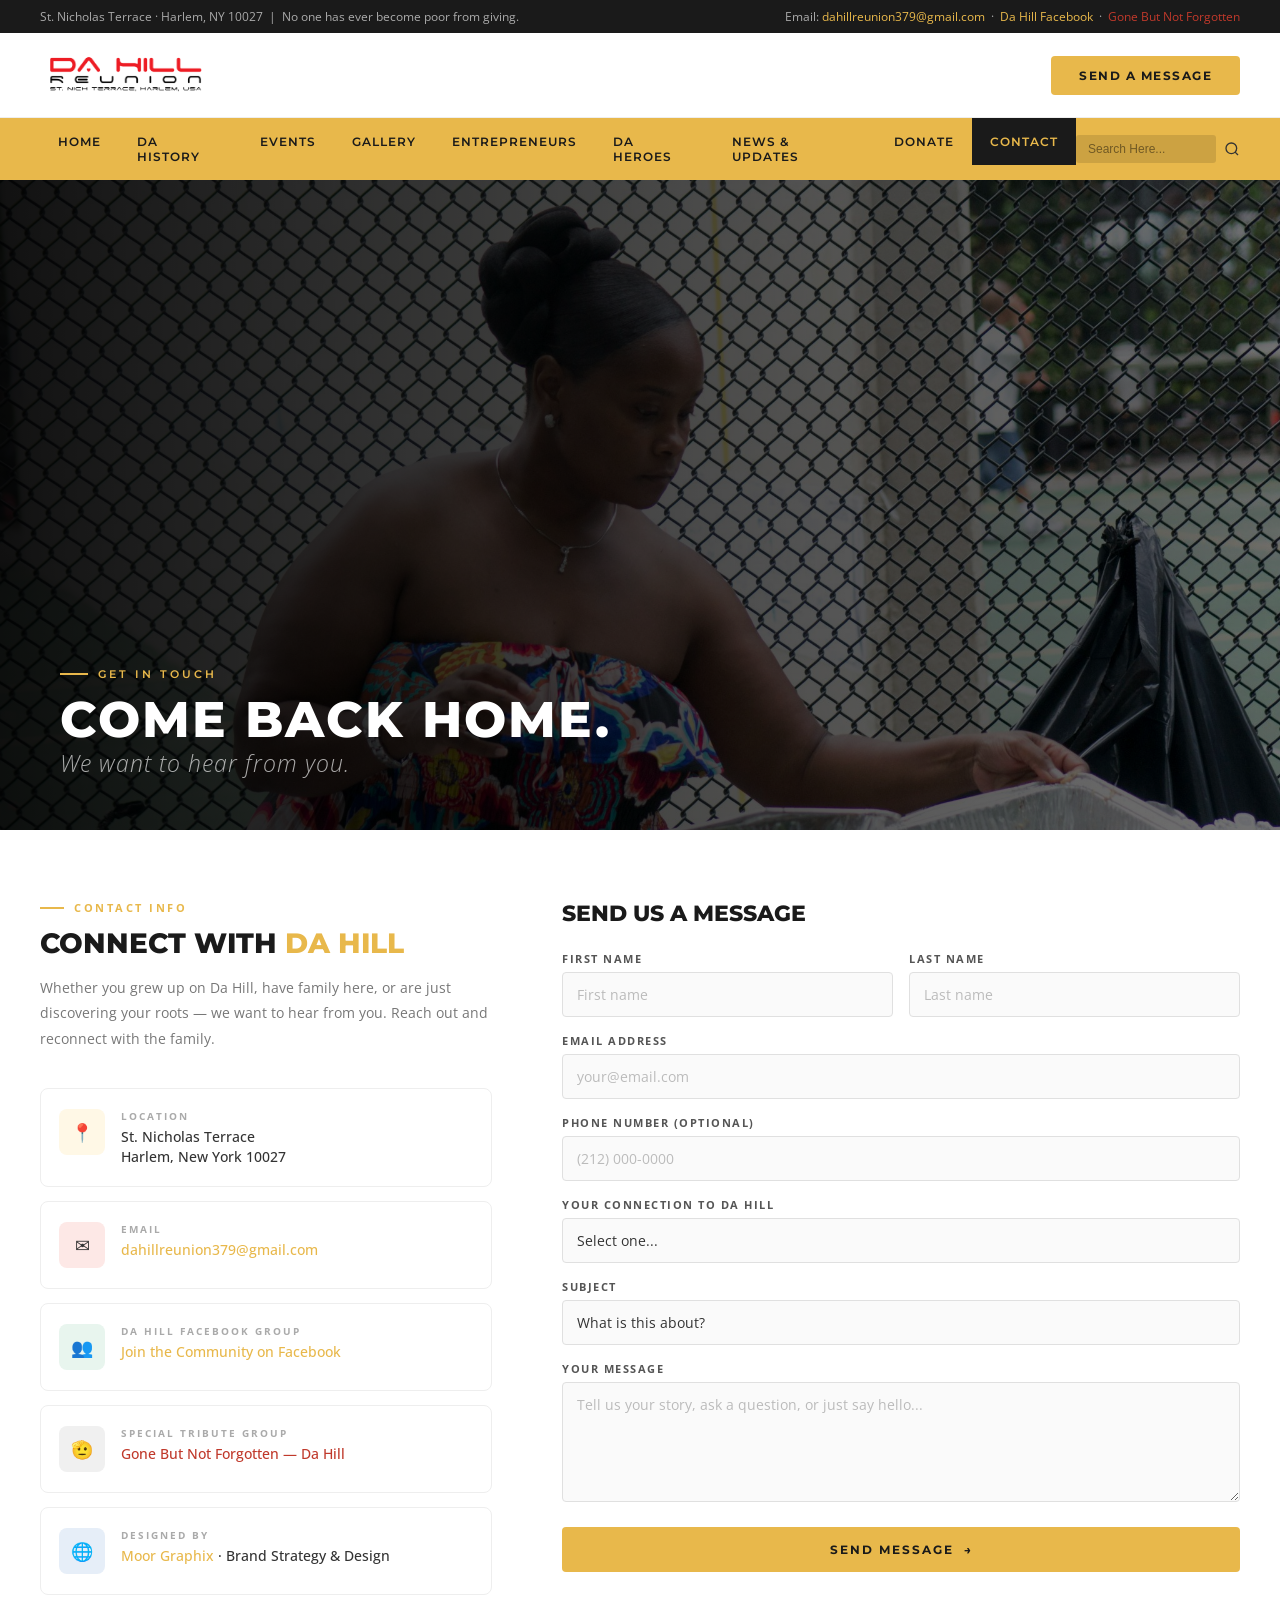
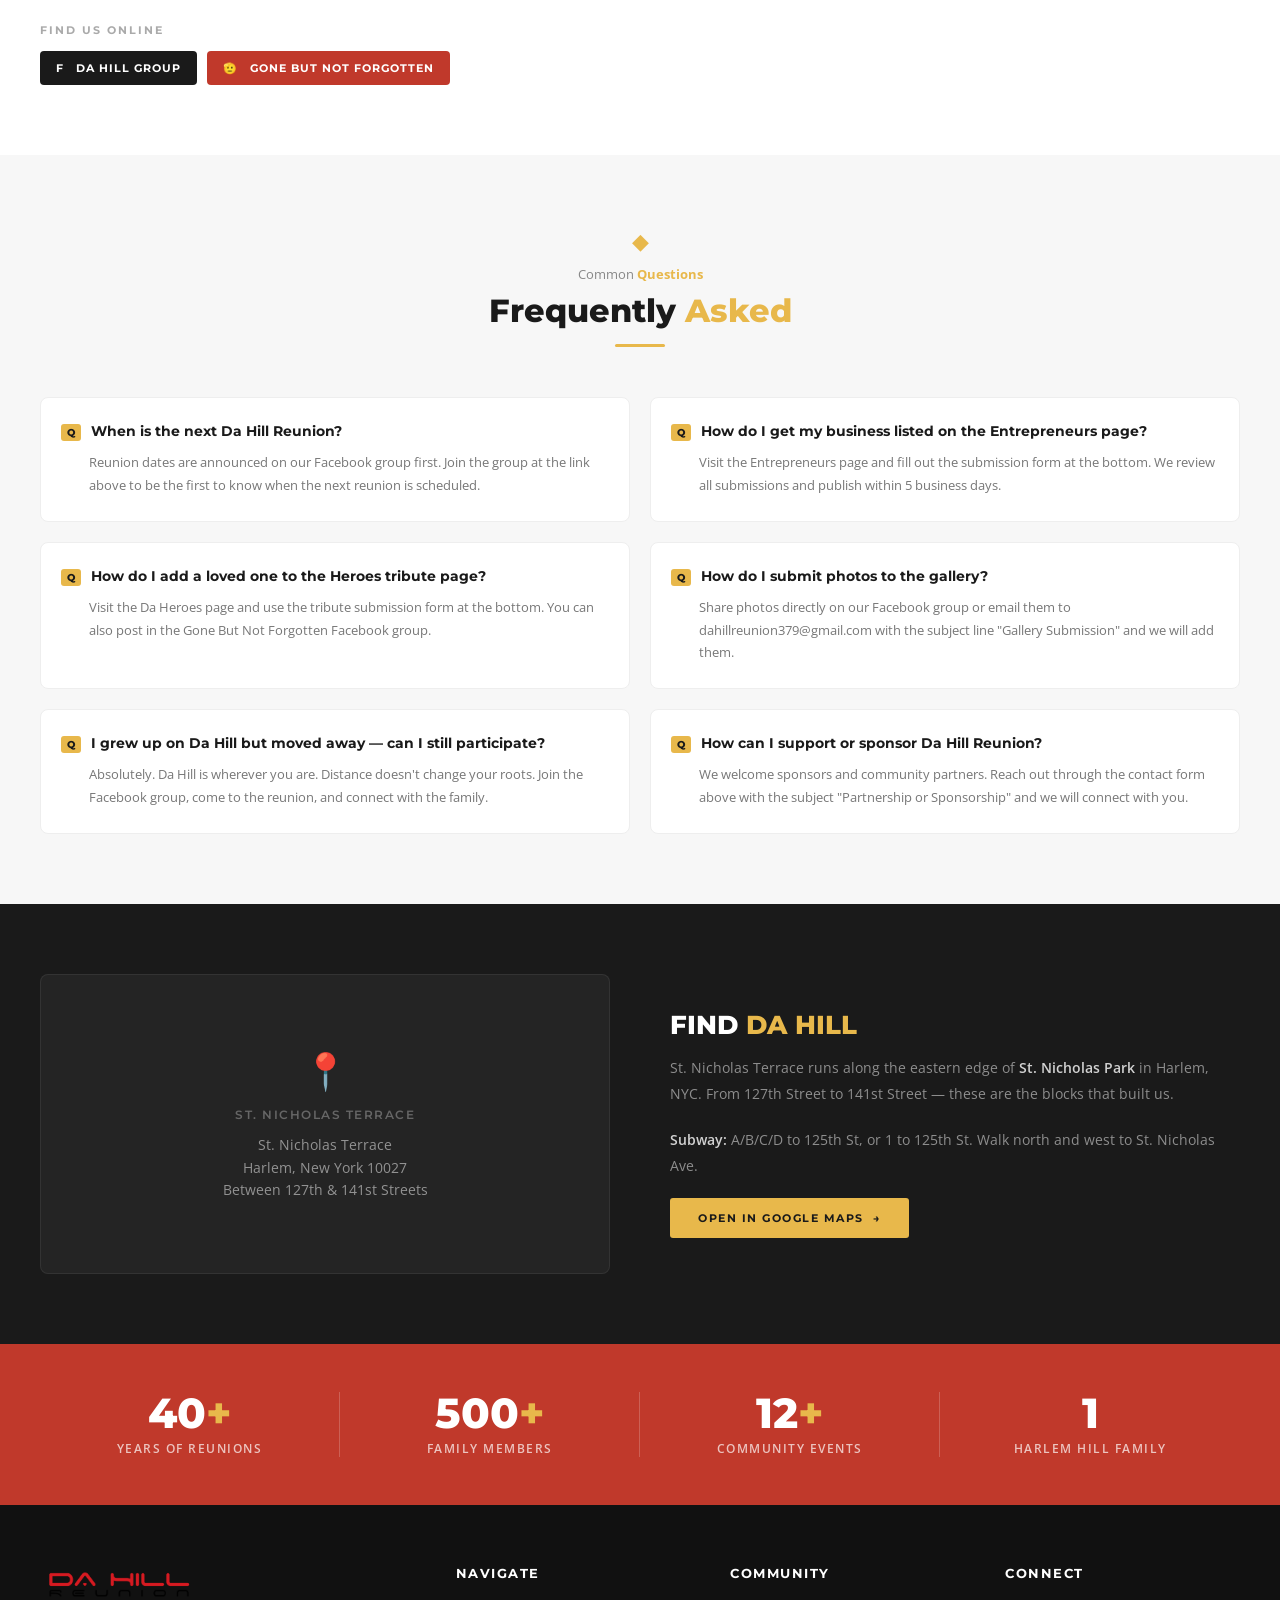
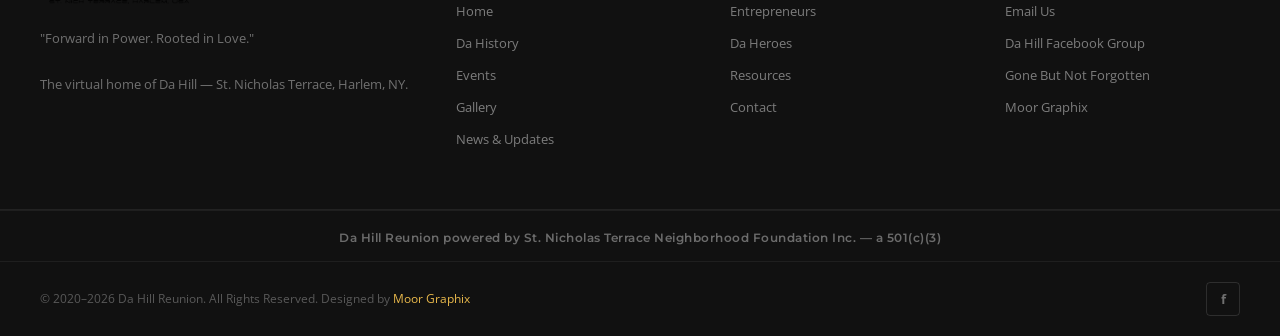
==== commit 6bb3f663: "commit all" ====
--- a/pages/contact.html
+++ b/pages/contact.html
@@ -524,8 +524,8 @@
       <span class="footer-brand-logo"><img src="../images/logo.png" alt="Da Hill Reunion"/></span>
       <p class="footer-brand-desc">"Forward in Power. Rooted in Love."<br><br>The virtual home of Da Hill — St. Nicholas Terrace, Harlem, NY.</p>
     </div>
-    <div class="footer-col"><p class="footer-col-heading">Navigate</p><ul><li><a href="../index.html">Home</a></li><li><a href="history.html">Da History</a></li><li><a href="events.html">Events</a></li><li><a href="gallery.html">Gallery</a></li></ul></div>
-    <div class="footer-col"><p class="footer-col-heading">Community</p><ul><li><a href="entrepreneurs.html">Entrepreneurs</a></li><li><a href="heroes.html">Da Heroes</a></li><li><a href="../index.html#resources">Resources</a></li><li><a href="contact.html">Contact</a></li></ul></div>
+    <div class="footer-col"><p class="footer-col-heading">Navigate</p><ul><li><a href="../index.html">Home</a></li><li><a href="pages/history.html">Da History</a></li><li><a href="pages/events.html">Events</a></li><li><a href="pages/gallery.html">Gallery</a></li><li><a href="pages/news.html">News & Updates</a></li></ul></div>
+    <div class="footer-col"><p class="footer-col-heading">Community</p><ul><li><a href="pages/entrepreneurs.html">Entrepreneurs</a></li><li><a href="pages/heroes.html">Da Heroes</a></li><li><a href="../index.html#resources">Resources</a></li><li><a href="pages/contact.html">Contact</a></li></ul></div>
     <div class="footer-col"><p class="footer-col-heading">Connect</p><ul>
       <li><a href="mailto:dahillreunion379@gmail.com">Email Us</a></li>
       <li><a href="https://www.facebook.com/groups/391650975569064/" target="_blank" rel="noopener">Da Hill Facebook Group</a></li>
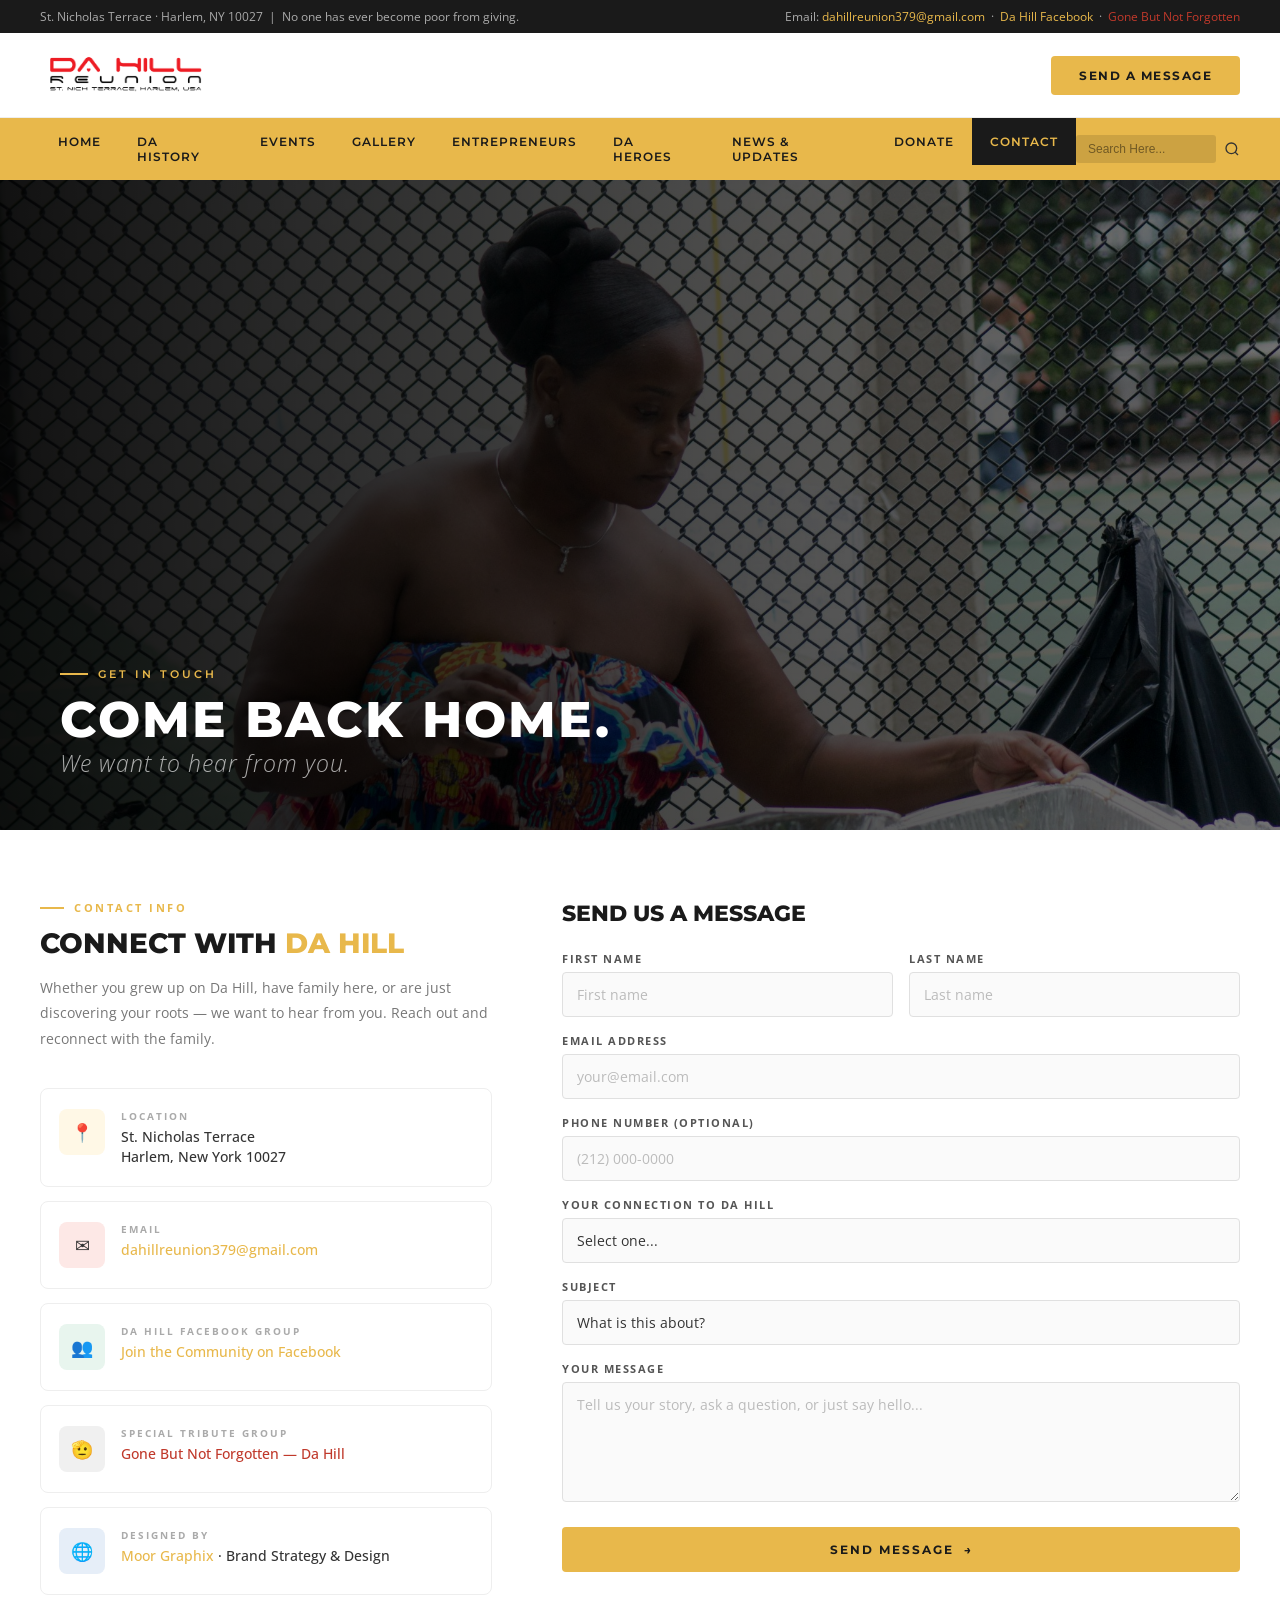
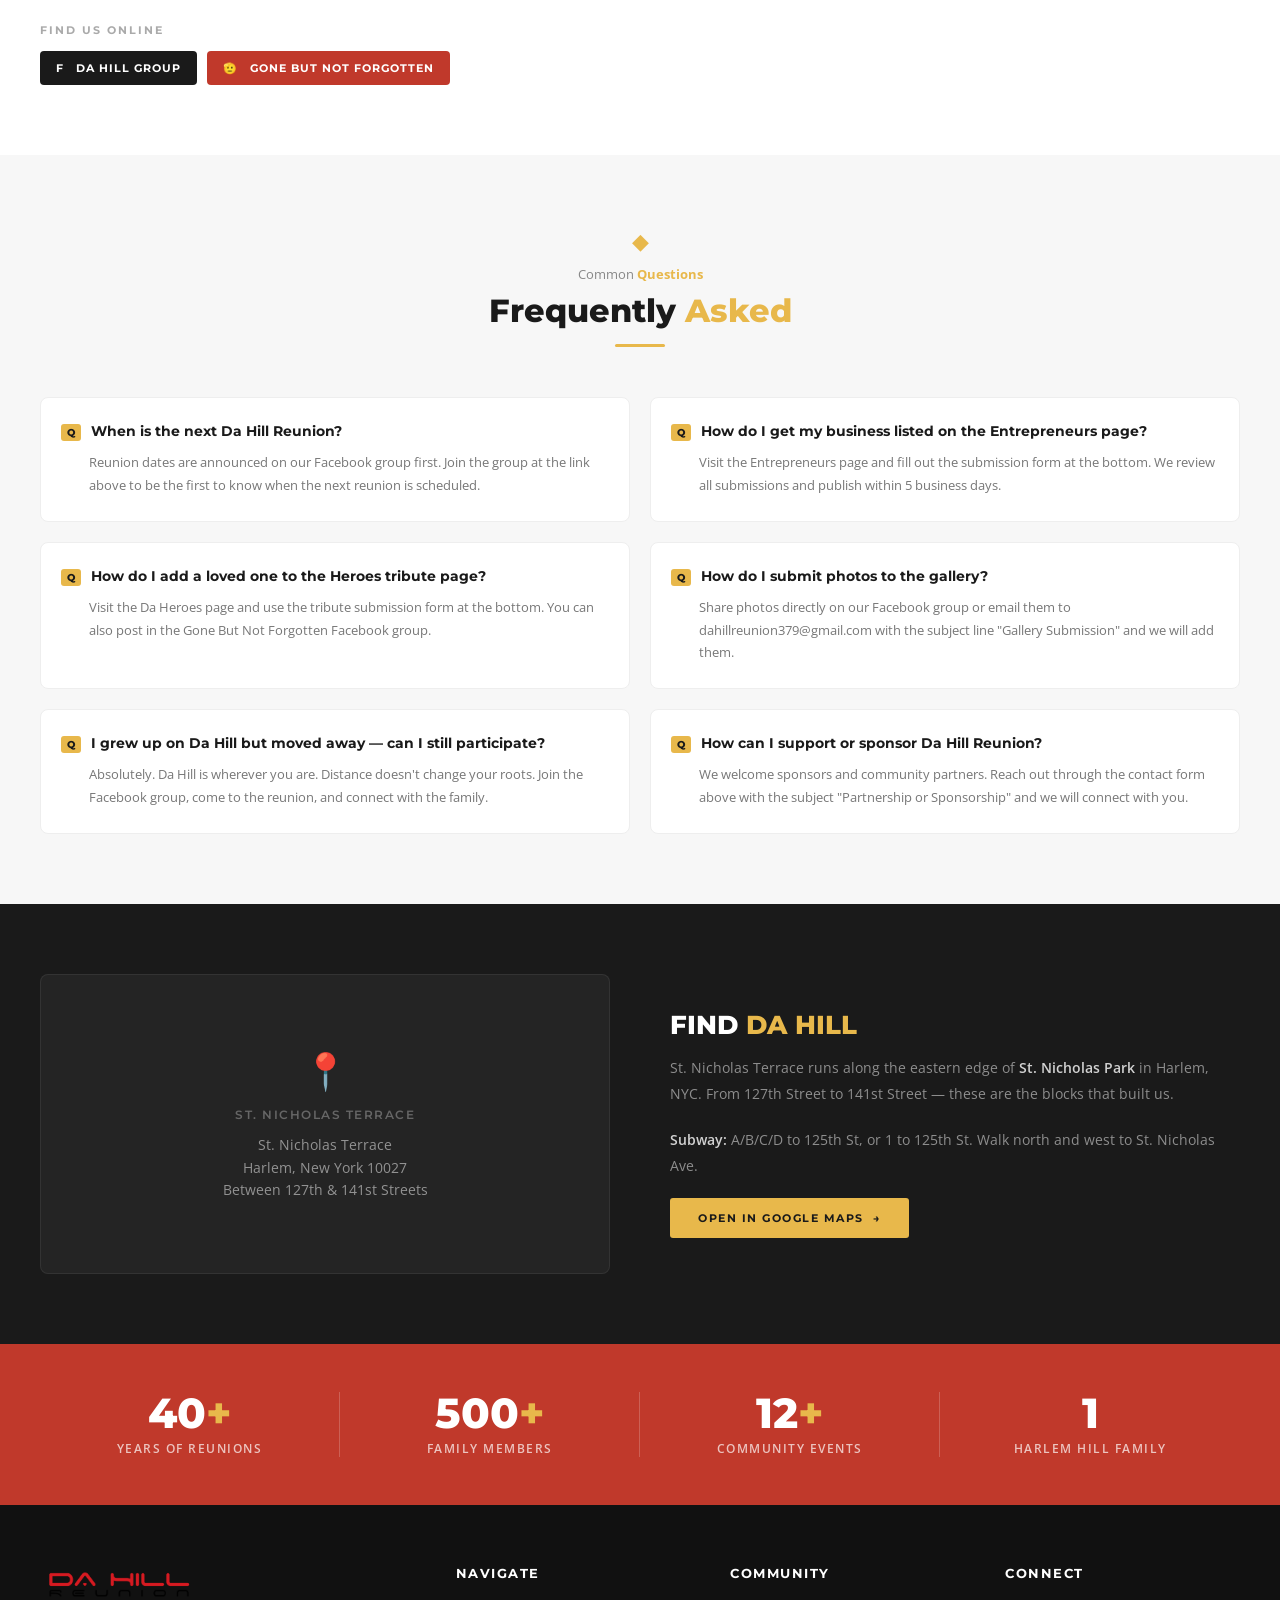
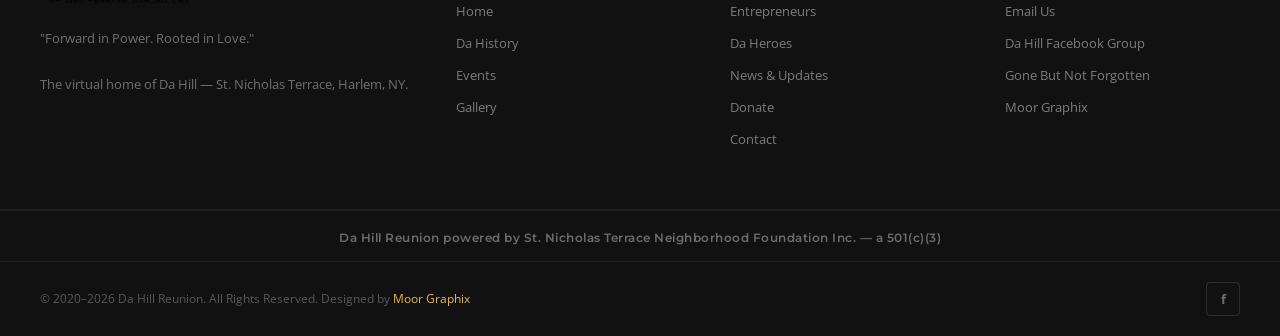
==== commit 47d93ad7: "commit all" ====
--- a/pages/contact.html
+++ b/pages/contact.html
@@ -1,6 +1,16 @@
 <!DOCTYPE html>
 <html lang="en">
 <head>
+  <meta name="google-site-verification" content="17926291731336801619"/>
+  <link rel="sitemap" type="application/xml" href="/sitemap.xml"/>
+  <!-- Google Analytics GA4 — add your G- ID when ready -->
+  <!-- <script async src="https://www.googletagmanager.com/gtag/js?id=G-XXXXXXXXXX"></script>
+  <script>
+    window.dataLayer = window.dataLayer || [];
+    function gtag(){dataLayer.push(arguments);}
+    gtag('js', new Date());
+    gtag('config', 'G-XXXXXXXXXX');
+  </script> -->
   <meta charset="UTF-8"/>
   <meta name="viewport" content="width=device-width, initial-scale=1.0"/>
   <meta name="description" content="Contact Da Hill Reunion — Connect with the St. Nicholas Terrace community in Harlem, NY."/>
@@ -524,8 +534,14 @@
       <span class="footer-brand-logo"><img src="../images/logo.png" alt="Da Hill Reunion"/></span>
       <p class="footer-brand-desc">"Forward in Power. Rooted in Love."<br><br>The virtual home of Da Hill — St. Nicholas Terrace, Harlem, NY.</p>
     </div>
-    <div class="footer-col"><p class="footer-col-heading">Navigate</p><ul><li><a href="../index.html">Home</a></li><li><a href="pages/history.html">Da History</a></li><li><a href="pages/events.html">Events</a></li><li><a href="pages/gallery.html">Gallery</a></li><li><a href="pages/news.html">News & Updates</a></li></ul></div>
-    <div class="footer-col"><p class="footer-col-heading">Community</p><ul><li><a href="pages/entrepreneurs.html">Entrepreneurs</a></li><li><a href="pages/heroes.html">Da Heroes</a></li><li><a href="../index.html#resources">Resources</a></li><li><a href="pages/contact.html">Contact</a></li></ul></div>
+    <div class="footer-col"><p class="footer-col-heading">Navigate</p><ul><li><a href="../index.html">Home</a></li><li><a href="history.html">Da History</a></li><li><a href="events.html">Events</a></li><li><a href="gallery.html">Gallery</a></li></ul></div>
+    <div class="footer-col"><p class="footer-col-heading">Community</p><ul>
+      <li><a href="entrepreneurs.html">Entrepreneurs</a></li>
+      <li><a href="heroes.html">Da Heroes</a></li>
+      <li><a href="news.html">News &amp; Updates</a></li>
+      <li><a href="donate.html">Donate</a></li>
+      <li><a href="contact.html">Contact</a></li>
+    </ul></div>
     <div class="footer-col"><p class="footer-col-heading">Connect</p><ul>
       <li><a href="mailto:dahillreunion379@gmail.com">Email Us</a></li>
       <li><a href="https://www.facebook.com/groups/391650975569064/" target="_blank" rel="noopener">Da Hill Facebook Group</a></li>
